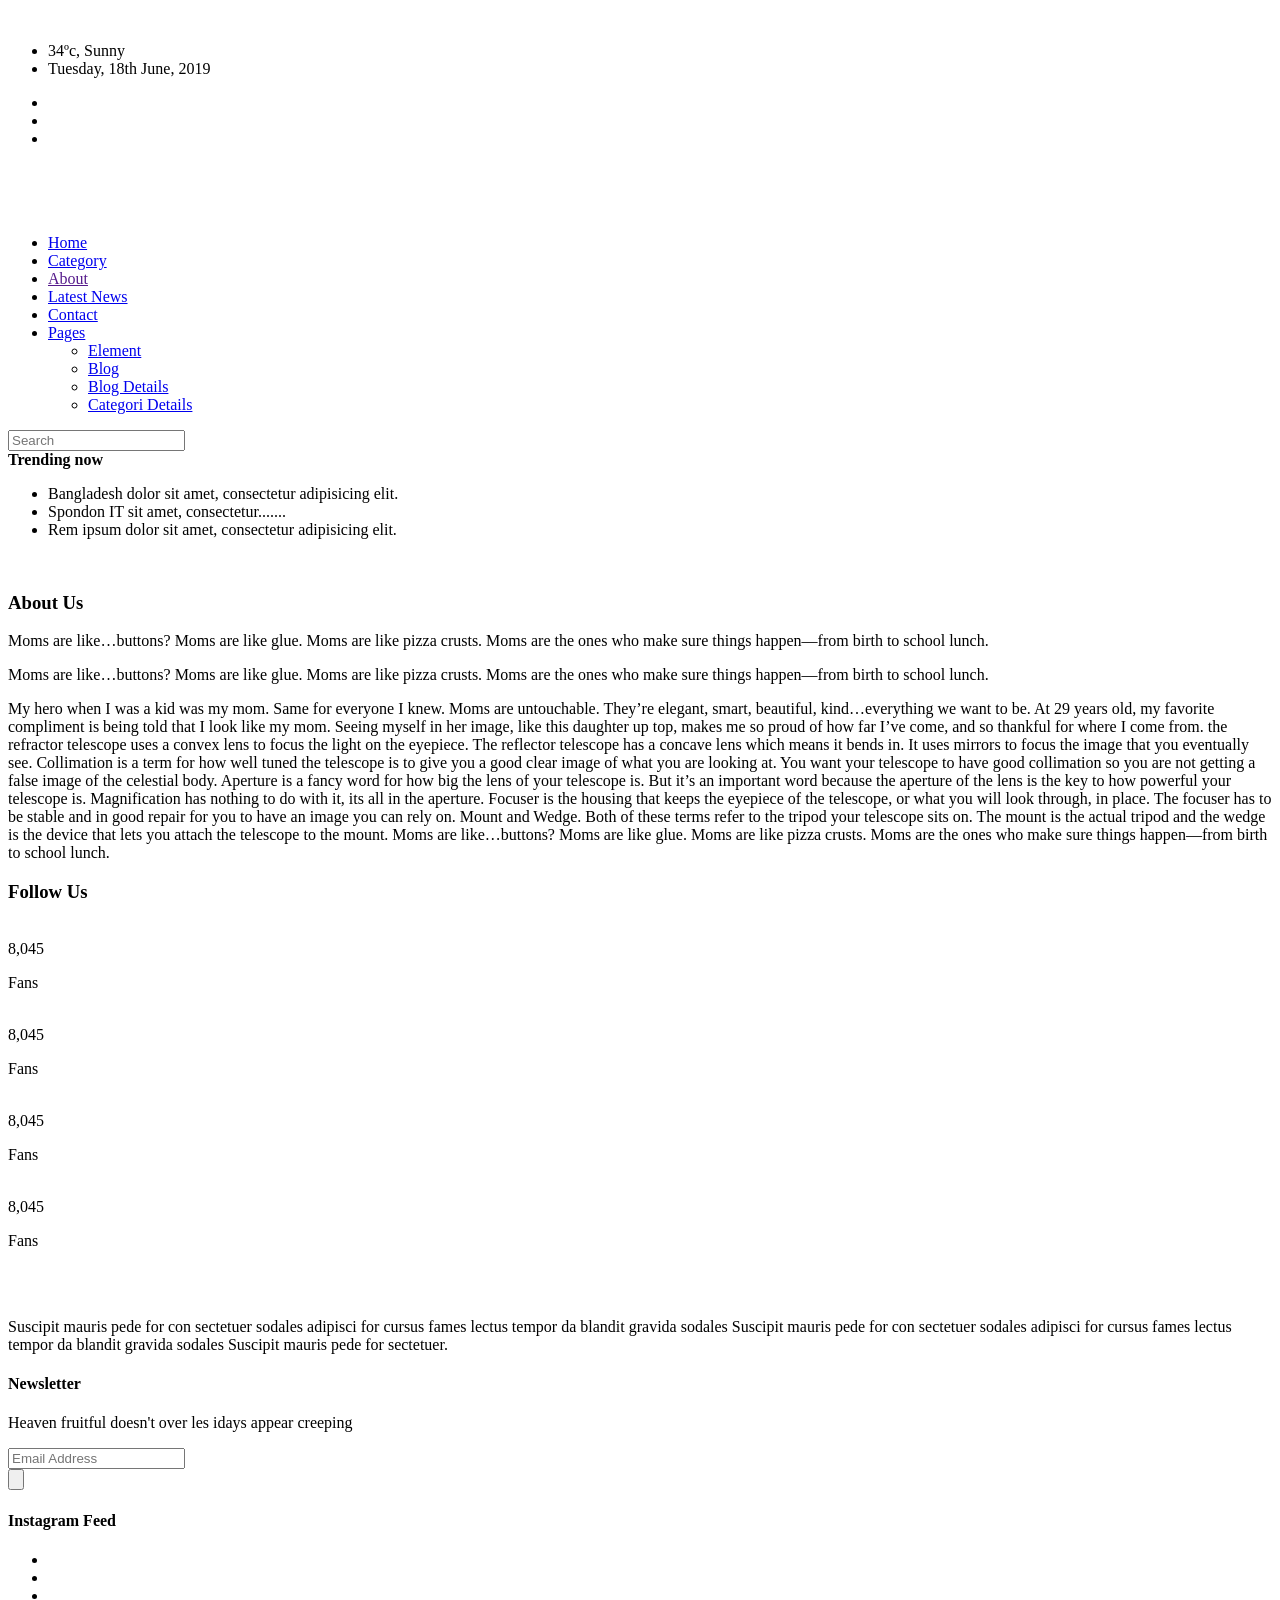
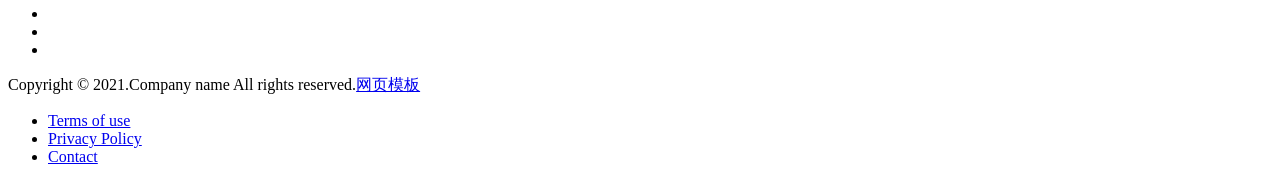
==== about.html @ 7cca6beb "Add files via upload" ====
<!doctype html>
<html class="no-js" lang="zxx">
    <head>
        <meta charset="utf-8">
        <meta http-equiv="x-ua-compatible" content="ie=edge">
         <title>News HTML-5 Template </title>
        <meta name="description" content="">
        <meta name="viewport" content="width=device-width, initial-scale=1">

		<!-- CSS here -->
            <link rel="stylesheet" href="static/css/bootstrap.min.css">
            <link rel="stylesheet" href="static/css/owl.carousel.min.css">
            <link rel="stylesheet" href="static/css/ticker-style.css">
            <link rel="stylesheet" href="static/css/flaticon.css">
            <link rel="stylesheet" href="static/css/slicknav.css">
            <link rel="stylesheet" href="static/css/animate.min.css">
            <link rel="stylesheet" href="static/css/magnific-popup.css">
            <link rel="stylesheet" href="static/css/fontawesome-all.min.css">
            <link rel="stylesheet" href="static/css/themify-icons.css">
            <link rel="stylesheet" href="static/css/slick.css">
            <link rel="stylesheet" href="static/css/nice-select.css">
            <link rel="stylesheet" href="static/css/style.css">
            <link rel="stylesheet" href="static/css/responsive.css">
   </head>

   <body>
       
    <!-- Preloader Start -->
    <div id="preloader-active">
        <div class="preloader d-flex align-items-center justify-content-center">
            <div class="preloader-inner position-relative">
                <div class="preloader-circle"></div>
                <div class="preloader-img pere-text">
                    <img src="static/picture/logo.png" alt="">
                </div>
            </div>
        </div>
    </div>
    <!-- Preloader Start -->

    <header>
        <!-- Header Start -->
       <div class="header-area">
            <div class="main-header ">
                <div class="header-top black-bg d-none d-md-block">
                   <div class="container">
                       <div class="col-xl-12">
                            <div class="row d-flex justify-content-between align-items-center">
                                <div class="header-info-left">
                                    <ul>     
                                        <li><img src="static/picture/header_icon1.png" alt="">34ºc, Sunny </li>
                                        <li><img src="static/picture/header_icon1.png" alt="">Tuesday, 18th June, 2019</li>
                                    </ul>
                                </div>
                                <div class="header-info-right">
                                    <ul class="header-social">    
                                        <li><a href="#"><i class="fab fa-twitter"></i></a></li>
                                        <li><a href="#"><i class="fab fa-instagram"></i></a></li>
                                       <li> <a href="#"><i class="fab fa-pinterest-p"></i></a></li>
                                    </ul>
                                </div>
                            </div>
                       </div>
                   </div>
                </div>
                <div class="header-mid d-none d-md-block">
                   <div class="container">
                        <div class="row d-flex align-items-center">
                            <!-- Logo -->
                            <div class="col-xl-3 col-lg-3 col-md-3">
                                <div class="logo">
                                    <a href="index.html"><img src="static/picture/logo.png" alt=""></a>
                                </div>
                            </div>
                            <div class="col-xl-9 col-lg-9 col-md-9">
                                <div class="header-banner f-right ">
                                    <img src="static/picture/header_card.jpg" alt="">
                                </div>
                            </div>
                        </div>
                   </div>
                </div>
               <div class="header-bottom header-sticky">
                    <div class="container">
                        <div class="row align-items-center">
                            <div class="col-xl-10 col-lg-10 col-md-12 header-flex">
                                <!-- sticky -->
                                    <div class="sticky-logo">
                                        <a href="index.html"><img src="static/picture/logo.png" alt=""></a>
                                    </div>
                                <!-- Main-menu -->
                                <div class="main-menu d-none d-md-block">
                                    <nav>                  
                                        <ul id="navigation">    
                                            <li><a href="index.html">Home</a></li>
                                            <li><a href="categori.html">Category</a></li>
                                            <li><a href="">About</a></li>
                                            <li><a href="latest_news.html">Latest News</a></li>
                                            <li><a href="contact.html">Contact</a></li>
                                            <li><a href="#">Pages</a>
                                                <ul class="submenu">
                                                    <li><a href="elements.html">Element</a></li>
                                                    <li><a href="blog.html">Blog</a></li>
                                                    <li><a href="single-blog.html">Blog Details</a></li>
                                                    <li><a href="details.html">Categori Details</a></li>
                                                </ul>
                                            </li>
                                        </ul>
                                    </nav>
                                </div>
                            </div>             
                            <div class="col-xl-2 col-lg-2 col-md-4">
                                <div class="header-right-btn f-right d-none d-lg-block">
                                    <i class="fas fa-search special-tag"></i>
                                    <div class="search-box">
                                        <form action="#">
                                            <input type="text" placeholder="Search">
                                            
                                        </form>
                                    </div>
                                </div>
                            </div>
                            <!-- Mobile Menu -->
                            <div class="col-12">
                                <div class="mobile_menu d-block d-md-none"></div>
                            </div>
                        </div>
                    </div>
               </div>
            </div>
       </div>
        <!-- Header End -->
    </header>
    
    <main>
        <!-- About US Start -->
        <div class="about-area">
            <div class="container">
                    <!-- Hot Aimated News Tittle-->
                    <div class="row">
                        <div class="col-lg-12">
                            <div class="trending-tittle">
                                <strong>Trending now</strong>
                                <!-- <p>Rem ipsum dolor sit amet, consectetur adipisicing elit.</p> -->
                                <div class="trending-animated">
                                    <ul id="js-news" class="js-hidden">
                                        <li class="news-item">Bangladesh dolor sit amet, consectetur adipisicing elit.</li>
                                        <li class="news-item">Spondon IT sit amet, consectetur.......</li>
                                        <li class="news-item">Rem ipsum dolor sit amet, consectetur adipisicing elit.</li>
                                    </ul>
                                </div>
                                
                            </div>
                        </div>
                    </div>
                   <div class="row">
                        <div class="col-lg-8">
                            <!-- Trending Tittle -->
                                    <div class="about-right mb-90">
                                        <div class="about-img">
                                            <img src="static/picture/about_heor.jpg" alt="">
                                        </div>
                                        <div class="section-tittle mb-30 pt-30">
                                            <h3>About Us</h3>
                                        </div>
                                        <div class="about-prea">
                                            <p class="about-pera1 mb-25">Moms are like…buttons? Moms are like glue. Moms are like pizza crusts. Moms are the ones who make sure things happen—from birth to school lunch.</p>
                                            <p class="about-pera1 mb-25">Moms are like…buttons? Moms are like glue. Moms are like pizza crusts. Moms are the ones who make sure things happen—from birth to school lunch.</p>
                                            <p class="about-pera1 mb-25">
                                                My hero when I was a kid was my mom. Same for everyone I knew. Moms are untouchable. They’re elegant, smart, beautiful, kind…everything we want to be. At 29 years old, my favorite compliment is being told that I look like my mom. Seeing myself in her image, like this daughter up top, makes me so proud of how far I’ve come, and so thankful for where I come from.
                                                the refractor telescope uses a convex lens to focus the light on the eyepiece.
                                                The reflector telescope has a concave lens which means it bends in. It uses mirrors to focus the image that you eventually see.
                                                Collimation is a term for how well tuned the telescope is to give you a good clear image of what you are looking at. You want your telescope to have good collimation so you are not getting a false image of the celestial body.
                                                Aperture is a fancy word for how big the lens of your telescope is. But it’s an important word because the aperture of the lens is the key to how powerful your telescope is. Magnification has nothing to do with it, its all in the aperture.
                                                Focuser is the housing that keeps the eyepiece of the telescope, or what you will look through, in place. The focuser has to be stable and in good repair for you to have an image you can rely on.
                                                Mount and Wedge. Both of these terms refer to the tripod your telescope sits on. The mount is the actual tripod and the wedge is the device that lets you attach the telescope to the mount.
                                                Moms are like…buttons? Moms are like glue. Moms are like pizza crusts. Moms are the ones who make sure things happen—from birth to school lunch.</p>
                                        </div>
                                    </div>
                        </div>
                        <div class="col-lg-4">
                            <!-- Section Tittle -->
                            <div class="section-tittle mb-40">
                                <h3>Follow Us</h3>
                            </div>
                            <!-- Flow Socail -->
                            <div class="single-follow mb-45">
                                <div class="single-box">
                                    <div class="follow-us d-flex align-items-center">
                                        <div class="follow-social">
                                            <a href="#"><img src="static/picture/icon-fb.png" alt=""></a>
                                        </div>
                                        <div class="follow-count">  
                                            <span>8,045</span>
                                            <p>Fans</p>
                                        </div>
                                    </div> 
                                    <div class="follow-us d-flex align-items-center">
                                        <div class="follow-social">
                                            <a href="#"><img src="static/picture/icon-tw.png" alt=""></a>
                                        </div>
                                        <div class="follow-count">
                                            <span>8,045</span>
                                            <p>Fans</p>
                                        </div>
                                    </div>
                                        <div class="follow-us d-flex align-items-center">
                                        <div class="follow-social">
                                            <a href="#"><img src="static/picture/icon-ins.png" alt=""></a>
                                        </div>
                                        <div class="follow-count">
                                            <span>8,045</span>
                                            <p>Fans</p>
                                        </div>
                                    </div>
                                    <div class="follow-us d-flex align-items-center">
                                        <div class="follow-social">
                                            <a href="#"><img src="static/picture/icon-yo.png" alt=""></a>
                                        </div>
                                        <div class="follow-count">
                                            <span>8,045</span>
                                            <p>Fans</p>
                                        </div>
                                    </div>
                                </div>
                            </div>
                            <!-- New Poster -->
                            <div class="news-poster d-none d-lg-block">
                                <img src="static/picture/news_card.jpg" alt="">
                            </div>
                        </div>
                   </div>
            </div>
        </div>
        <!-- About US End -->
    </main>
   <footer>
       <!-- Footer Start-->
       <div class="footer-area footer-padding fix">
            <div class="container">
                <div class="row d-flex justify-content-between">
                    <div class="col-xl-5 col-lg-5 col-md-7 col-sm-12">
                        <div class="single-footer-caption">
                            <div class="single-footer-caption">
                                <!-- logo -->
                                <div class="footer-logo">
                                    <a href="index.html"><img src="static/picture/logo2_footer.png" alt=""></a>
                                </div>
                                <div class="footer-tittle">
                                    <div class="footer-pera">
                                        <p>Suscipit mauris pede for con sectetuer sodales adipisci for cursus fames lectus tempor da blandit gravida sodales  Suscipit mauris pede for con sectetuer sodales adipisci for cursus fames lectus tempor da blandit gravida sodales  Suscipit mauris pede for sectetuer.</p>
                                    </div>
                                </div>
                                <!-- social -->
                                <div class="footer-social">
                                    <a href="#"><i class="fab fa-twitter"></i></a>
                                    <a href="#"><i class="fab fa-instagram"></i></a>
                                    <a href="#"><i class="fab fa-pinterest-p"></i></a>
                                </div>
                            </div>
                        </div>
                    </div>
                    <div class="col-xl-3 col-lg-3 col-md-4  col-sm-6">
                        <div class="single-footer-caption mt-60">
                            <div class="footer-tittle">
                                <h4>Newsletter</h4>
                                <p>Heaven fruitful doesn't over les idays appear creeping</p>
                                <!-- Form -->
                                <div class="footer-form">
                                    <div id="mc_embed_signup">
                                        <form target="_blank" action="#" method="get" class="subscribe_form relative mail_part">
                                            <input type="email" name="email" id="newsletter-form-email" placeholder="Email Address" class="placeholder hide-on-focus" onfocus="this.placeholder = ''" onblur="this.placeholder = ' Email Address '">
                                            <div class="form-icon">
                                            <button type="submit" name="submit" id="newsletter-submit" class="email_icon newsletter-submit button-contactForm"><img src="static/picture/form-iocn.png" alt=""></button>
                                            </div>
                                            <div class="mt-10 info"></div>
                                        </form>
                                    </div>
                                </div>
                            </div>
                        </div>
                    </div>
                    <div class="col-xl-3 col-lg-3 col-md-5 col-sm-6">
                        <div class="single-footer-caption mb-50 mt-60">
                            <div class="footer-tittle">
                                <h4>Instagram Feed</h4>
                            </div>
                            <div class="instagram-gellay">
                                <ul class="insta-feed">
                                    <li><a href="#"><img src="static/picture/instra1.jpg" alt=""></a></li>
                                    <li><a href="#"><img src="static/picture/instra2.jpg" alt=""></a></li>
                                    <li><a href="#"><img src="static/picture/instra3.jpg" alt=""></a></li>
                                    <li><a href="#"><img src="static/picture/instra4.jpg" alt=""></a></li>
                                    <li><a href="#"><img src="static/picture/instra5.jpg" alt=""></a></li>
                                    <li><a href="#"><img src="static/picture/instra6.jpg" alt=""></a></li>
                                </ul>
                            </div>
                        </div>
                    </div>
                </div>
            </div>
        </div>
       <!-- footer-bottom aera -->
       <div class="footer-bottom-area">
           <div class="container">
               <div class="footer-border">
                    <div class="row d-flex align-items-center justify-content-between">
                        <div class="col-lg-6">
                            <div class="footer-copy-right">
                                <p>Copyright &copy; 2021.Company name All rights reserved.<a target="_blank" href="https://sc.chinaz.com/moban/">&#x7F51;&#x9875;&#x6A21;&#x677F;</a></p>
                            </div>
                        </div>
                        <div class="col-lg-6">
                            <div class="footer-menu f-right">
                                <ul>                             
                                    <li><a href="#">Terms of use</a></li>
                                    <li><a href="#">Privacy Policy</a></li>
                                    <li><a href="#">Contact</a></li>
                                </ul>
                            </div>
                        </div>
                    </div>
               </div>
           </div>
       </div>
       <!-- Footer End-->
   </footer>
   
	<!-- JS here -->
	
		<!-- All JS Custom Plugins Link Here here -->
        <script src="static/js/modernizr-3.5.0.min.js"></script>
		<!-- Jquery, Popper, Bootstrap -->
		<script src="static/js/jquery-1.12.4.min.js"></script>
        <script src="static/js/popper.min.js"></script>
        <script src="static/js/bootstrap.min.js"></script>
	    <!-- Jquery Mobile Menu -->
        <script src="static/js/jquery.slicknav.min.js"></script>

		<!-- Jquery Slick , Owl-Carousel Plugins -->
        <script src="static/js/owl.carousel.min.js"></script>
        <script src="static/js/slick.min.js"></script>
        <!-- Date Picker -->
        <script src="static/js/gijgo.min.js"></script>
		<!-- One Page, Animated-HeadLin -->
        <script src="static/js/wow.min.js"></script>
		<script src="static/js/animated.headline.js"></script>
        <script src="static/js/jquery.magnific-popup.js"></script>

        <!-- Breaking New Pluging -->
        <script src="static/js/jquery.ticker.js"></script>
        <script src="static/js/site.js"></script>

		<!-- Scrollup, nice-select, sticky -->
        <script src="static/js/jquery.scrollUp.min.js"></script>
        <script src="static/js/jquery.nice-select.min.js"></script>
		<script src="static/js/jquery.sticky.js"></script>
        
        <!-- contact js -->
        <script src="static/js/contact.js"></script>
        <script src="static/js/jquery.form.js"></script>
        <script src="static/js/jquery.validate.min.js"></script>
        <script src="static/js/mail-script.js"></script>
        <script src="static/js/jquery.ajaxchimp.min.js"></script>
        
		<!-- Jquery Plugins, main Jquery -->	
        <script src="static/js/plugins.js"></script>
        <script src="static/js/main.js"></script>
    </body>
</html>
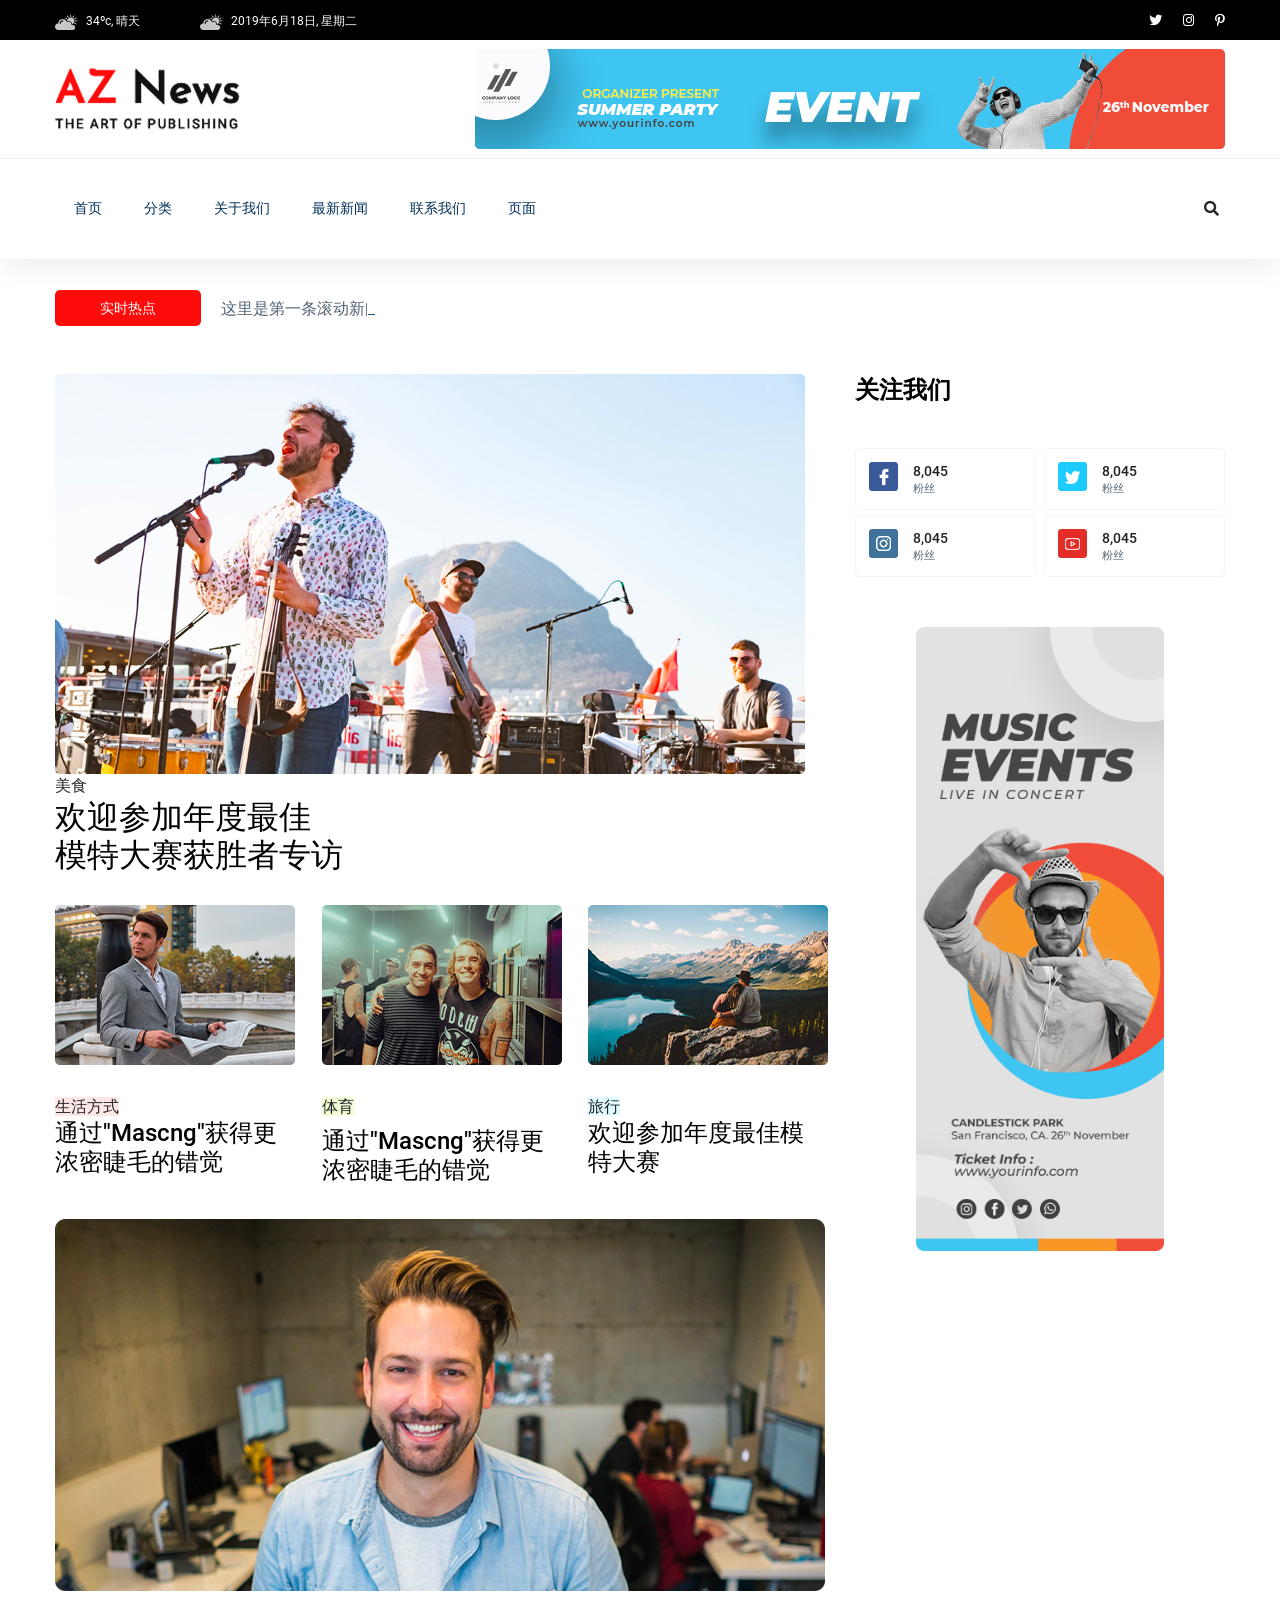
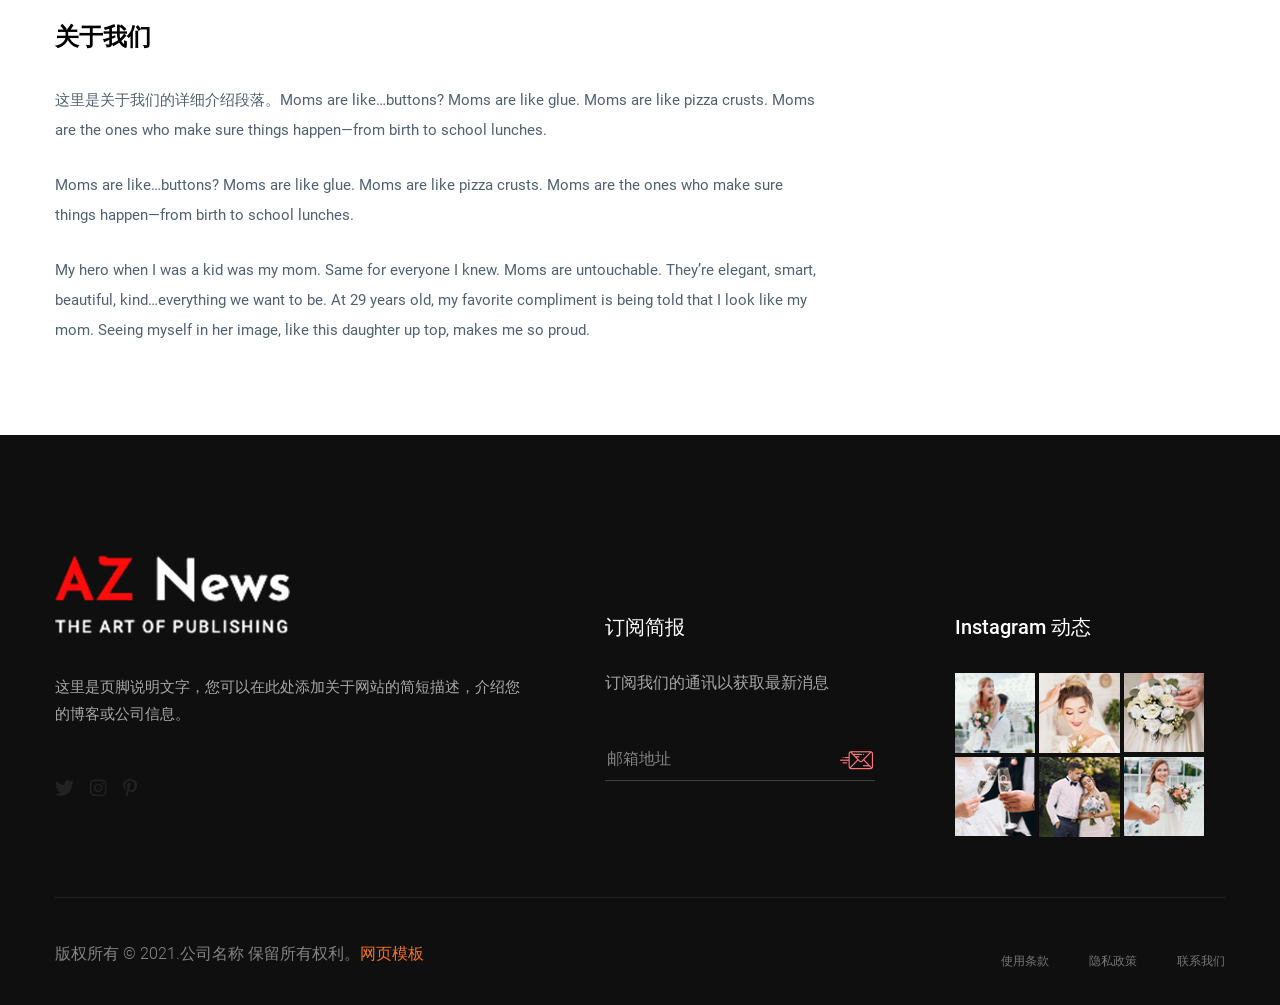
==== commit 29030bda: "Update about.html改成中文" ====
--- a/about.html
+++ b/about.html
@@ -1,14 +1,15 @@
 <!doctype html>
-<html class="no-js" lang="zxx">
+<html class="no-js" lang="zh-CN">
     <head>
         <meta charset="utf-8">
         <meta http-equiv="x-ua-compatible" content="ie=edge">
-         <title>News HTML-5 Template </title>
+        <title>关于我们 - 新闻 HTML-5 模板</title>
         <meta name="description" content="">
         <meta name="viewport" content="width=device-width, initial-scale=1">
-
-		<!-- CSS here -->
-            <link rel="stylesheet" href="static/css/bootstrap.min.css">
+        <link rel="manifest" href="site.webmanifest">
+		<link rel="shortcut icon" type="image/x-icon" href="assets/img/favicon.ico">
+
+		<link rel="stylesheet" href="static/css/bootstrap.min.css">
             <link rel="stylesheet" href="static/css/owl.carousel.min.css">
             <link rel="stylesheet" href="static/css/ticker-style.css">
             <link rel="stylesheet" href="static/css/flaticon.css">
@@ -25,22 +26,8 @@
 
    <body>
        
-    <!-- Preloader Start -->
-    <div id="preloader-active">
-        <div class="preloader d-flex align-items-center justify-content-center">
-            <div class="preloader-inner position-relative">
-                <div class="preloader-circle"></div>
-                <div class="preloader-img pere-text">
-                    <img src="static/picture/logo.png" alt="">
-                </div>
-            </div>
-        </div>
-    </div>
-    <!-- Preloader Start -->
-
     <header>
-        <!-- Header Start -->
-       <div class="header-area">
+        <div class="header-area">
             <div class="main-header ">
                 <div class="header-top black-bg d-none d-md-block">
                    <div class="container">
@@ -48,8 +35,8 @@
                             <div class="row d-flex justify-content-between align-items-center">
                                 <div class="header-info-left">
                                     <ul>     
-                                        <li><img src="static/picture/header_icon1.png" alt="">34ºc, Sunny </li>
-                                        <li><img src="static/picture/header_icon1.png" alt="">Tuesday, 18th June, 2019</li>
+                                        <li><img src="static/picture/header_icon1.png" alt="">34ºc, 晴天 </li>
+                                        <li><img src="static/picture/header_icon1.png" alt="">2019年6月18日, 星期二</li>
                                     </ul>
                                 </div>
                                 <div class="header-info-right">
@@ -66,7 +53,6 @@
                 <div class="header-mid d-none d-md-block">
                    <div class="container">
                         <div class="row d-flex align-items-center">
-                            <!-- Logo -->
                             <div class="col-xl-3 col-lg-3 col-md-3">
                                 <div class="logo">
                                     <a href="index.html"><img src="static/picture/logo.png" alt=""></a>
@@ -84,25 +70,23 @@
                     <div class="container">
                         <div class="row align-items-center">
                             <div class="col-xl-10 col-lg-10 col-md-12 header-flex">
-                                <!-- sticky -->
-                                    <div class="sticky-logo">
+                                <div class="sticky-logo">
                                         <a href="index.html"><img src="static/picture/logo.png" alt=""></a>
                                     </div>
-                                <!-- Main-menu -->
                                 <div class="main-menu d-none d-md-block">
                                     <nav>                  
                                         <ul id="navigation">    
-                                            <li><a href="index.html">Home</a></li>
-                                            <li><a href="categori.html">Category</a></li>
-                                            <li><a href="">About</a></li>
-                                            <li><a href="latest_news.html">Latest News</a></li>
-                                            <li><a href="contact.html">Contact</a></li>
-                                            <li><a href="#">Pages</a>
+                                            <li><a href="index.html">首页</a></li>
+                                            <li><a href="categori.html">分类</a></li>
+                                            <li><a href="about.html">关于我们</a></li>
+                                            <li><a href="latest_news.html">最新新闻</a></li>
+                                            <li><a href="contact.html">联系我们</a></li>
+                                            <li><a href="#">页面</a>
                                                 <ul class="submenu">
-                                                    <li><a href="elements.html">Element</a></li>
-                                                    <li><a href="blog.html">Blog</a></li>
-                                                    <li><a href="single-blog.html">Blog Details</a></li>
-                                                    <li><a href="details.html">Categori Details</a></li>
+                                                    <li><a href="elements.html">元素组件</a></li>
+                                                    <li><a href="blog.html">博客</a></li>
+                                                    <li><a href="single-blog.html">博客详情</a></li>
+                                                    <li><a href="details.html">分类详情</a></li>
                                                 </ul>
                                             </li>
                                         </ul>
@@ -114,13 +98,12 @@
                                     <i class="fas fa-search special-tag"></i>
                                     <div class="search-box">
                                         <form action="#">
-                                            <input type="text" placeholder="Search">
+                                            <input type="text" placeholder="搜索...">
                                             
                                         </form>
                                     </div>
                                 </div>
                             </div>
-                            <!-- Mobile Menu -->
                             <div class="col-12">
                                 <div class="mobile_menu d-block d-md-none"></div>
                             </div>
@@ -129,129 +112,158 @@
                </div>
             </div>
        </div>
-        <!-- Header End -->
-    </header>
-    
+        </header>
+
     <main>
-        <!-- About US Start -->
         <div class="about-area">
             <div class="container">
-                    <!-- Hot Aimated News Tittle-->
-                    <div class="row">
-                        <div class="col-lg-12">
-                            <div class="trending-tittle">
-                                <strong>Trending now</strong>
-                                <!-- <p>Rem ipsum dolor sit amet, consectetur adipisicing elit.</p> -->
-                                <div class="trending-animated">
-                                    <ul id="js-news" class="js-hidden">
-                                        <li class="news-item">Bangladesh dolor sit amet, consectetur adipisicing elit.</li>
-                                        <li class="news-item">Spondon IT sit amet, consectetur.......</li>
-                                        <li class="news-item">Rem ipsum dolor sit amet, consectetur adipisicing elit.</li>
-                                    </ul>
-                                </div>
-                                
-                            </div>
-                        </div>
-                    </div>
-                   <div class="row">
-                        <div class="col-lg-8">
-                            <!-- Trending Tittle -->
-                                    <div class="about-right mb-90">
-                                        <div class="about-img">
-                                            <img src="static/picture/about_heor.jpg" alt="">
+                <div class="row">
+                    <div class="col-lg-12">
+                        <div class="trending-tittle">
+                            <strong>实时热点</strong>
+                            <div class="trending-animated">
+                                <ul id="js-news" class="js-hidden">
+                                    <li class="news-item">这里是第一条滚动新闻内容演示...</li>
+                                    <li class="news-item">这里是第二条滚动新闻内容演示...</li>
+                                    <li class="news-item">这里是第三条滚动新闻内容演示...</li>
+                                </ul>
+                            </div>
+                            
+                        </div>
+                    </div>
+                </div>
+                <div class="row">
+                    <div class="col-lg-8">
+                        <div class="trending-top mb-30">
+                            <div class="trend-top-img">
+                                <img src="static/picture/trending_top.jpg" alt="">
+                                <div class="trend-top-cap">
+                                    <span>美食</span>
+                                    <h2><a href="details.html">欢迎参加年度最佳<br>模特大赛获胜者专访</a></h2>
+                                </div>
+                            </div>
+                        </div>
+                        <div class="trending-bottom">
+                            <div class="row">
+                                <div class="col-lg-4">
+                                <div class="single-bottom mb-35">
+                                    <div class="trend-bottom-img mb-30">
+                                        <img src="static/picture/trending_bottom1.jpg" alt="">
+                                    </div>
+                                    <div class="trend-bottom-cap">
+                                        <span class="color1">生活方式</span>
+                                        <h4><a href="details.html">通过"Mascng"获得更浓密睫毛的错觉</a></h4>
+                                    </div>
+                                </div>
+                                </div>
+                                <div class="col-lg-4">
+                                    <div class="single-bottom mb-35">
+                                        <div class="trend-bottom-img mb-30">
+                                            <img src="static/picture/trending_bottom2.jpg" alt="">
                                         </div>
-                                        <div class="section-tittle mb-30 pt-30">
-                                            <h3>About Us</h3>
+                                        <div class="trend-bottom-cap">
+                                            <span class="color2">体育</span>
+                                            <h4><h4><a href="details.html">通过"Mascng"获得更浓密睫毛的错觉</a></h4></h4>
                                         </div>
-                                        <div class="about-prea">
-                                            <p class="about-pera1 mb-25">Moms are like…buttons? Moms are like glue. Moms are like pizza crusts. Moms are the ones who make sure things happen—from birth to school lunch.</p>
-                                            <p class="about-pera1 mb-25">Moms are like…buttons? Moms are like glue. Moms are like pizza crusts. Moms are the ones who make sure things happen—from birth to school lunch.</p>
-                                            <p class="about-pera1 mb-25">
-                                                My hero when I was a kid was my mom. Same for everyone I knew. Moms are untouchable. They’re elegant, smart, beautiful, kind…everything we want to be. At 29 years old, my favorite compliment is being told that I look like my mom. Seeing myself in her image, like this daughter up top, makes me so proud of how far I’ve come, and so thankful for where I come from.
-                                                the refractor telescope uses a convex lens to focus the light on the eyepiece.
-                                                The reflector telescope has a concave lens which means it bends in. It uses mirrors to focus the image that you eventually see.
-                                                Collimation is a term for how well tuned the telescope is to give you a good clear image of what you are looking at. You want your telescope to have good collimation so you are not getting a false image of the celestial body.
-                                                Aperture is a fancy word for how big the lens of your telescope is. But it’s an important word because the aperture of the lens is the key to how powerful your telescope is. Magnification has nothing to do with it, its all in the aperture.
-                                                Focuser is the housing that keeps the eyepiece of the telescope, or what you will look through, in place. The focuser has to be stable and in good repair for you to have an image you can rely on.
-                                                Mount and Wedge. Both of these terms refer to the tripod your telescope sits on. The mount is the actual tripod and the wedge is the device that lets you attach the telescope to the mount.
-                                                Moms are like…buttons? Moms are like glue. Moms are like pizza crusts. Moms are the ones who make sure things happen—from birth to school lunch.</p>
+                                    </div>
+                                </div>
+                                <div class="col-lg-4">
+                                    <div class="single-bottom mb-35">
+                                        <div class="trend-bottom-img mb-30">
+                                            <img src="static/picture/trending_bottom3.jpg" alt="">
                                         </div>
-                                    </div>
-                        </div>
-                        <div class="col-lg-4">
-                            <!-- Section Tittle -->
-                            <div class="section-tittle mb-40">
-                                <h3>Follow Us</h3>
-                            </div>
-                            <!-- Flow Socail -->
-                            <div class="single-follow mb-45">
-                                <div class="single-box">
+                                        <div class="trend-bottom-cap">
+                                            <span class="color3">旅行</span>
+                                            <h4><a href="details.html">欢迎参加年度最佳模特大赛</a></h4>
+                                        </div>
+                                    </div>
+                                </div>
+                            </div>
+                        </div>
+                        <div class="about-right mb-90">
+                            <div class="about-img">
+                                <img src="static/picture/about_heor.jpg" alt="">
+                            </div>
+                            <div class="section-tittle mb-30 pt-30">
+                                <h3>关于我们</h3>
+                            </div>
+                            <div class="about-prea">
+                                <p class="about-pera1 mb-25">这里是关于我们的详细介绍段落。Moms are like…buttons? Moms are like glue. Moms are like pizza crusts. Moms are the ones who make sure things happen—from birth to school lunches.</p>
+                                <p class="about-pera1 mb-25">Moms are like…buttons? Moms are like glue. Moms are like pizza crusts. Moms are the ones who make sure things happen—from birth to school lunches.</p>
+                                <p class="about-pera1 mb-25">
+                                    My hero when I was a kid was my mom. Same for everyone I knew. Moms are untouchable. They’re elegant, smart, beautiful, kind…everything we want to be. At 29 years old, my favorite compliment is being told that I look like my mom. Seeing myself in her image, like this daughter up top, makes me so proud.
+                                </p>
+                            </div>
+                        </div>
+                        </div>
+                    <div class="col-lg-4">
+                        <div class="section-tittle mb-40">
+                            <h3>关注我们</h3>
+                        </div>
+                        <div class="single-follow mb-45">
+                            <div class="single-box">
+                                <div class="follow-us d-flex align-items-center">
+                                    <div class="follow-social">
+                                        <a href="#"><img src="static/picture/icon-fb.png" alt=""></a>
+                                    </div>
+                                    <div class="follow-count">  
+                                        <span>8,045</span>
+                                        <p>粉丝</p>
+                                    </div>
+                                </div> 
+                                <div class="follow-us d-flex align-items-center">
+                                    <div class="follow-social">
+                                        <a href="#"><img src="static/picture/icon-tw.png" alt=""></a>
+                                    </div>
+                                    <div class="follow-count">
+                                        <span>8,045</span>
+                                        <p>粉丝</p>
+                                    </div>
+                                </div>
                                     <div class="follow-us d-flex align-items-center">
-                                        <div class="follow-social">
-                                            <a href="#"><img src="static/picture/icon-fb.png" alt=""></a>
-                                        </div>
-                                        <div class="follow-count">  
-                                            <span>8,045</span>
-                                            <p>Fans</p>
-                                        </div>
-                                    </div> 
-                                    <div class="follow-us d-flex align-items-center">
-                                        <div class="follow-social">
-                                            <a href="#"><img src="static/picture/icon-tw.png" alt=""></a>
-                                        </div>
-                                        <div class="follow-count">
-                                            <span>8,045</span>
-                                            <p>Fans</p>
-                                        </div>
-                                    </div>
-                                        <div class="follow-us d-flex align-items-center">
-                                        <div class="follow-social">
-                                            <a href="#"><img src="static/picture/icon-ins.png" alt=""></a>
-                                        </div>
-                                        <div class="follow-count">
-                                            <span>8,045</span>
-                                            <p>Fans</p>
-                                        </div>
-                                    </div>
-                                    <div class="follow-us d-flex align-items-center">
-                                        <div class="follow-social">
-                                            <a href="#"><img src="static/picture/icon-yo.png" alt=""></a>
-                                        </div>
-                                        <div class="follow-count">
-                                            <span>8,045</span>
-                                            <p>Fans</p>
-                                        </div>
-                                    </div>
-                                </div>
-                            </div>
-                            <!-- New Poster -->
-                            <div class="news-poster d-none d-lg-block">
-                                <img src="static/picture/news_card.jpg" alt="">
-                            </div>
-                        </div>
-                   </div>
+                                    <div class="follow-social">
+                                        <a href="#"><img src="static/picture/icon-ins.png" alt=""></a>
+                                    </div>
+                                    <div class="follow-count">
+                                        <span>8,045</span>
+                                        <p>粉丝</p>
+                                    </div>
+                                </div>
+                                <div class="follow-us d-flex align-items-center">
+                                    <div class="follow-social">
+                                        <a href="#"><img src="static/picture/icon-yo.png" alt=""></a>
+                                    </div>
+                                    <div class="follow-count">
+                                        <span>8,045</span>
+                                        <p>粉丝</p>
+                                    </div>
+                                </div>
+                            </div>
+                        </div>
+                        <div class="news-poster d-none d-lg-block">
+                            <img src="static/picture/news_card.jpg" alt="">
+                        </div>
+                    </div>
+                </div>
             </div>
         </div>
-        <!-- About US End -->
-    </main>
+        </main>
+    
    <footer>
-       <!-- Footer Start-->
        <div class="footer-area footer-padding fix">
             <div class="container">
                 <div class="row d-flex justify-content-between">
                     <div class="col-xl-5 col-lg-5 col-md-7 col-sm-12">
                         <div class="single-footer-caption">
                             <div class="single-footer-caption">
-                                <!-- logo -->
                                 <div class="footer-logo">
                                     <a href="index.html"><img src="static/picture/logo2_footer.png" alt=""></a>
                                 </div>
                                 <div class="footer-tittle">
                                     <div class="footer-pera">
-                                        <p>Suscipit mauris pede for con sectetuer sodales adipisci for cursus fames lectus tempor da blandit gravida sodales  Suscipit mauris pede for con sectetuer sodales adipisci for cursus fames lectus tempor da blandit gravida sodales  Suscipit mauris pede for sectetuer.</p>
-                                    </div>
-                                </div>
-                                <!-- social -->
+                                        <p>这里是页脚说明文字，您可以在此处添加关于网站的简短描述，介绍您的博客或公司信息。</p>
+                                    </div>
+                                </div>
                                 <div class="footer-social">
                                     <a href="#"><i class="fab fa-twitter"></i></a>
                                     <a href="#"><i class="fab fa-instagram"></i></a>
@@ -263,13 +275,12 @@
                     <div class="col-xl-3 col-lg-3 col-md-4  col-sm-6">
                         <div class="single-footer-caption mt-60">
                             <div class="footer-tittle">
-                                <h4>Newsletter</h4>
-                                <p>Heaven fruitful doesn't over les idays appear creeping</p>
-                                <!-- Form -->
+                                <h4>订阅简报</h4>
+                                <p>订阅我们的通讯以获取最新消息</p>
                                 <div class="footer-form">
                                     <div id="mc_embed_signup">
                                         <form target="_blank" action="#" method="get" class="subscribe_form relative mail_part">
-                                            <input type="email" name="email" id="newsletter-form-email" placeholder="Email Address" class="placeholder hide-on-focus" onfocus="this.placeholder = ''" onblur="this.placeholder = ' Email Address '">
+                                            <input type="email" name="email" id="newsletter-form-email" placeholder="邮箱地址" class="placeholder hide-on-focus" onfocus="this.placeholder = ''" onblur="this.placeholder = ' 邮箱地址 '">
                                             <div class="form-icon">
                                             <button type="submit" name="submit" id="newsletter-submit" class="email_icon newsletter-submit button-contactForm"><img src="static/picture/form-iocn.png" alt=""></button>
                                             </div>
@@ -283,7 +294,7 @@
                     <div class="col-xl-3 col-lg-3 col-md-5 col-sm-6">
                         <div class="single-footer-caption mb-50 mt-60">
                             <div class="footer-tittle">
-                                <h4>Instagram Feed</h4>
+                                <h4>Instagram 动态</h4>
                             </div>
                             <div class="instagram-gellay">
                                 <ul class="insta-feed">
@@ -300,22 +311,21 @@
                 </div>
             </div>
         </div>
-       <!-- footer-bottom aera -->
        <div class="footer-bottom-area">
            <div class="container">
                <div class="footer-border">
                     <div class="row d-flex align-items-center justify-content-between">
                         <div class="col-lg-6">
                             <div class="footer-copy-right">
-                                <p>Copyright &copy; 2021.Company name All rights reserved.<a target="_blank" href="https://sc.chinaz.com/moban/">&#x7F51;&#x9875;&#x6A21;&#x677F;</a></p>
+                                <p>版权所有 &copy; 2021.公司名称 保留所有权利。<a target="_blank" href="https://sc.chinaz.com/moban/">网页模板</a></p>
                             </div>
                         </div>
                         <div class="col-lg-6">
                             <div class="footer-menu f-right">
                                 <ul>                             
-                                    <li><a href="#">Terms of use</a></li>
-                                    <li><a href="#">Privacy Policy</a></li>
-                                    <li><a href="#">Contact</a></li>
+                                    <li><a href="#">使用条款</a></li>
+                                    <li><a href="#">隐私政策</a></li>
+                                    <li><a href="#">联系我们</a></li>
                                 </ul>
                             </div>
                         </div>
@@ -323,48 +333,36 @@
                </div>
            </div>
        </div>
-       <!-- Footer End-->
-   </footer>
+       </footer>
    
-	<!-- JS here -->
-	
-		<!-- All JS Custom Plugins Link Here here -->
-        <script src="static/js/modernizr-3.5.0.min.js"></script>
-		<!-- Jquery, Popper, Bootstrap -->
+	<script src="static/js/modernizr-3.5.0.min.js"></script>
 		<script src="static/js/jquery-1.12.4.min.js"></script>
         <script src="static/js/popper.min.js"></script>
         <script src="static/js/bootstrap.min.js"></script>
-	    <!-- Jquery Mobile Menu -->
-        <script src="static/js/jquery.slicknav.min.js"></script>
-
-		<!-- Jquery Slick , Owl-Carousel Plugins -->
-        <script src="static/js/owl.carousel.min.js"></script>
+	    <script src="static/js/jquery.slicknav.min.js"></script>
+
+		<script src="static/js/owl.carousel.min.js"></script>
         <script src="static/js/slick.min.js"></script>
-        <!-- Date Picker -->
         <script src="static/js/gijgo.min.js"></script>
-		<!-- One Page, Animated-HeadLin -->
-        <script src="static/js/wow.min.js"></script>
+		<script src="static/js/wow.min.js"></script>
 		<script src="static/js/animated.headline.js"></script>
         <script src="static/js/jquery.magnific-popup.js"></script>
 
-        <!-- Breaking New Pluging -->
         <script src="static/js/jquery.ticker.js"></script>
         <script src="static/js/site.js"></script>
 
-		<!-- Scrollup, nice-select, sticky -->
-        <script src="static/js/jquery.scrollUp.min.js"></script>
+		<script src="static/js/jquery.scrollUp.min.js"></script>
         <script src="static/js/jquery.nice-select.min.js"></script>
 		<script src="static/js/jquery.sticky.js"></script>
         
-        <!-- contact js -->
         <script src="static/js/contact.js"></script>
         <script src="static/js/jquery.form.js"></script>
         <script src="static/js/jquery.validate.min.js"></script>
         <script src="static/js/mail-script.js"></script>
         <script src="static/js/jquery.ajaxchimp.min.js"></script>
         
-		<!-- Jquery Plugins, main Jquery -->	
-        <script src="static/js/plugins.js"></script>
+		<script src="static/js/plugins.js"></script>
         <script src="static/js/main.js"></script>
+        
     </body>
-</html>+</html>
--- a/static/css/ticker-style.css
+++ b/static/css/ticker-style.css
@@ -0,0 +1,151 @@
+/* Ticker Styling */
+.ticker-wrapper.has-js {
+    margin: 0;
+    padding: 0;
+    width: 780px;
+    height: 32px;
+    display: block;
+    -webkit-border-radius: 15px;
+    -moz-border-radius: 15px;
+    border-radius: 15px;
+    background-color:inherit;
+    font-size: inherit;
+}
+.ticker {
+    width: 710px;
+    height: 23px;
+    display: block;
+    position: relative;
+    overflow: hidden;
+    background-color: #fff;
+    @media #{$xs}{
+        width: 200px;
+    }
+}
+.ticker-title {
+padding-top: 9px;
+color: #990000;
+font-weight: bold;
+background-color: #fff;
+text-transform: capitalize;
+}
+.ticker-content {
+    margin: 0px;
+    /* padding-top: 9px; */
+    position: absolute;
+    color: #506172;
+    font-weight: normal;
+    background-color: #fff;
+    overflow: hidden;
+    white-space: nowrap;
+    font-family: "Roboto",sans-serif;
+    font-size: 16px;
+}
+.ticker-content:focus {
+ none;
+}
+.ticker-content a {
+text-decoration: none;
+color: #1F527B;
+}
+.ticker-content a:hover {
+text-decoration: underline;
+color: #0D3059;
+}
+.ticker-swipe {
+padding-top: 9px;
+position: absolute;
+top: 0px;
+background-color: #fff;
+display: block;
+width: 800px;
+height: 23px;
+}
+.ticker-swipe span {
+margin-left: 1px;
+background-color: #fff;
+border-bottom: 1px solid #1F527B;
+height: 12px;
+width: 7px;
+display: block;
+}
+.ticker-controls {
+padding: 8px 0px 0px 0px;
+list-style-type: none;
+float: left;
+}
+.ticker-controls li {
+padding: 0px;
+margin-left: 5px;
+float: left;
+cursor: pointer;
+height: 16px;
+width: 16px;
+display: block;
+}
+
+.ticker-controls li.jnt-play-pause {
+background-image: url('https://www.17sucai.com/preview/2413762/2021-11-23/xinwen%20mb/%E2%95%A7%E2%88%9A%E2%95%A7%C3%B3%E2%94%94%CE%B1%E2%94%80%C3%BA%E2%96%91%CF%83/assets/images/controls.png');
+background-position: 32px 16px;
+}
+.ticker-controls li.jnt-play-pause.over {
+background-position: 32px 32px;
+}
+.ticker-controls li.jnt-play-pause.down {
+background-position: 32px 0px;
+}
+.ticker-controls li.jnt-play-pause.paused {
+background-image: url('https://www.17sucai.com/preview/2413762/2021-11-23/xinwen%20mb/%E2%95%A7%E2%88%9A%E2%95%A7%C3%B3%E2%94%94%CE%B1%E2%94%80%C3%BA%E2%96%91%CF%83/assets/images/controls.png');
+background-position: 48px 16px;
+}
+.ticker-controls li.jnt-play-pause.paused.over {
+background-position: 48px 32px;
+}
+.ticker-controls li.jnt-play-pause.paused.down {
+background-position: 48px 0px;
+}
+.ticker-controls li.jnt-prev {
+background-image: url('https://www.17sucai.com/preview/2413762/2021-11-23/xinwen%20mb/%E2%95%A7%E2%88%9A%E2%95%A7%C3%B3%E2%94%94%CE%B1%E2%94%80%C3%BA%E2%96%91%CF%83/assets/images/controls.png');
+background-position: 0px 16px;
+}
+.ticker-controls li.jnt-prev.over {
+background-position: 0px 32px;
+}
+.ticker-controls li.jnt-prev.down {
+background-position: 0px 0px;
+}
+.ticker-controls li.jnt-next {
+background-image: url('https://www.17sucai.com/preview/2413762/2021-11-23/xinwen%20mb/%E2%95%A7%E2%88%9A%E2%95%A7%C3%B3%E2%94%94%CE%B1%E2%94%80%C3%BA%E2%96%91%CF%83/assets/images/controls.png');
+background-position: 16px 16px;
+}
+.ticker-controls li.jnt-next.over {
+background-position: 16px 32px;
+}
+.ticker-controls li.jnt-next.down {
+background-position: 16px 0px;
+}
+.js-hidden {
+display: none;
+}
+.no-js-news {
+padding: 10px 0px 0px 45px;
+color: #fff;
+}
+.left .ticker-swipe {
+/*left: 80px;*/
+}
+.left .ticker-controls, .left .ticker-content, .left .ticker-title, .left .ticker {
+float: left;
+}
+.left .ticker-controls {
+padding-left: 6px;
+}
+.right .ticker-swipe {
+/*right: 80px;*/
+}
+.right .ticker-controls, .right .ticker-content, .right .ticker-title, .right .ticker {
+float: right;
+}
+.right .ticker-controls {
+padding-right: 6px;
+}
--- a/static/css/flaticon.css
+++ b/static/css/flaticon.css
@@ -0,0 +1,30 @@
+	/*
+  	Flaticon icon font: Flaticon
+  	Creation date: 10/02/2020 05:05
+  	*/
+
+@font-face {
+  font-family: "Flaticon";
+  src: url("../font/Flaticon.eot");
+  src: url("../font/Flaticon.eot#iefix") format("embedded-opentype"),
+       url("../font/Flaticon.woff2") format("woff2"),
+       url("../font/Flaticon.woff") format("woff"),
+       url("../font/Flaticon.ttf") format("truetype"),
+       url("https://www.17sucai.com/preview/2413762/2021-11-23/xinwen%20mb/%E2%95%A7%E2%88%9A%E2%95%A7%C3%B3%E2%94%94%CE%B1%E2%94%80%C3%BA%E2%96%91%CF%83/assets/fonts/Flaticon.svg#Flaticon") format("svg");
+  font-weight: normal;
+  font-style: normal;
+}
+
+@media screen and (-webkit-min-device-pixel-ratio:0) {
+  @font-face {
+    font-family: "Flaticon";
+    src: url("https://www.17sucai.com/preview/2413762/2021-11-23/xinwen%20mb/%E2%95%A7%E2%88%9A%E2%95%A7%C3%B3%E2%94%94%CE%B1%E2%94%80%C3%BA%E2%96%91%CF%83/assets/fonts/Flaticon.svg#Flaticon") format("svg");
+  }
+}
+
+[class^="flaticon-"]:before, [class*=" flaticon-"]:before,
+[class^="flaticon-"]:after, [class*=" flaticon-"]:after {   
+  font-family: Flaticon;
+}
+
+.flaticon-arrow:before { content: "\f100"; }
--- a/static/css/themify-icons.css
+++ b/static/css/themify-icons.css
@@ -0,0 +1,1083 @@
+@font-face {
+	font-family: 'themify';
+	src:url('../font/themify.eot');
+
+
+	src:url('../font/themify.eot#iefix-fvbane') format('embedded-opentype'),
+		url('../font/themify.woff') format('woff'),
+		url('../font/themify.ttf') format('truetype'),
+		url('https://www.17sucai.com/preview/2413762/2021-11-23/xinwen%20mb/%E2%95%A7%E2%88%9A%E2%95%A7%C3%B3%E2%94%94%CE%B1%E2%94%80%C3%BA%E2%96%91%CF%83/assets/fonts/themify.svg?-fvbane#themify') format('svg');
+	font-weight: normal;
+	font-style: normal;
+}
+
+[class^="ti-"], [class*=" ti-"] {
+	font-family: 'themify';
+	speak: none;
+	font-style: normal;
+	font-weight: normal;
+	font-variant: normal;
+	text-transform: none;
+	line-height: 1;
+
+	/* Better Font Rendering =========== */
+	-webkit-font-smoothing: antialiased;
+	-moz-osx-font-smoothing: grayscale;
+}
+
+.ti-wand:before {
+	content: "\e600";
+}
+.ti-volume:before {
+	content: "\e601";
+}
+.ti-user:before {
+	content: "\e602";
+}
+.ti-unlock:before {
+	content: "\e603";
+}
+.ti-unlink:before {
+	content: "\e604";
+}
+.ti-trash:before {
+	content: "\e605";
+}
+.ti-thought:before {
+	content: "\e606";
+}
+.ti-target:before {
+	content: "\e607";
+}
+.ti-tag:before {
+	content: "\e608";
+}
+.ti-tablet:before {
+	content: "\e609";
+}
+.ti-star:before {
+	content: "\e60a";
+}
+.ti-spray:before {
+	content: "\e60b";
+}
+.ti-signal:before {
+	content: "\e60c";
+}
+.ti-shopping-cart:before {
+	content: "\e60d";
+}
+.ti-shopping-cart-full:before {
+	content: "\e60e";
+}
+.ti-settings:before {
+	content: "\e60f";
+}
+.ti-search:before {
+	content: "\e610";
+}
+.ti-zoom-in:before {
+	content: "\e611";
+}
+.ti-zoom-out:before {
+	content: "\e612";
+}
+.ti-cut:before {
+	content: "\e613";
+}
+.ti-ruler:before {
+	content: "\e614";
+}
+.ti-ruler-pencil:before {
+	content: "\e615";
+}
+.ti-ruler-alt:before {
+	content: "\e616";
+}
+.ti-bookmark:before {
+	content: "\e617";
+}
+.ti-bookmark-alt:before {
+	content: "\e618";
+}
+.ti-reload:before {
+	content: "\e619";
+}
+.ti-plus:before {
+	content: "\e61a";
+}
+.ti-pin:before {
+	content: "\e61b";
+}
+.ti-pencil:before {
+	content: "\e61c";
+}
+.ti-pencil-alt:before {
+	content: "\e61d";
+}
+.ti-paint-roller:before {
+	content: "\e61e";
+}
+.ti-paint-bucket:before {
+	content: "\e61f";
+}
+.ti-na:before {
+	content: "\e620";
+}
+.ti-mobile:before {
+	content: "\e621";
+}
+.ti-minus:before {
+	content: "\e622";
+}
+.ti-medall:before {
+	content: "\e623";
+}
+.ti-medall-alt:before {
+	content: "\e624";
+}
+.ti-marker:before {
+	content: "\e625";
+}
+.ti-marker-alt:before {
+	content: "\e626";
+}
+.ti-arrow-up:before {
+	content: "\e627";
+}
+.ti-arrow-right:before {
+	content: "\e628";
+}
+.ti-arrow-left:before {
+	content: "\e629";
+}
+.ti-arrow-down:before {
+	content: "\e62a";
+}
+.ti-lock:before {
+	content: "\e62b";
+}
+.ti-location-arrow:before {
+	content: "\e62c";
+}
+.ti-link:before {
+	content: "\e62d";
+}
+.ti-layout:before {
+	content: "\e62e";
+}
+.ti-layers:before {
+	content: "\e62f";
+}
+.ti-layers-alt:before {
+	content: "\e630";
+}
+.ti-key:before {
+	content: "\e631";
+}
+.ti-import:before {
+	content: "\e632";
+}
+.ti-image:before {
+	content: "\e633";
+}
+.ti-heart:before {
+	content: "\e634";
+}
+.ti-heart-broken:before {
+	content: "\e635";
+}
+.ti-hand-stop:before {
+	content: "\e636";
+}
+.ti-hand-open:before {
+	content: "\e637";
+}
+.ti-hand-drag:before {
+	content: "\e638";
+}
+.ti-folder:before {
+	content: "\e639";
+}
+.ti-flag:before {
+	content: "\e63a";
+}
+.ti-flag-alt:before {
+	content: "\e63b";
+}
+.ti-flag-alt-2:before {
+	content: "\e63c";
+}
+.ti-eye:before {
+	content: "\e63d";
+}
+.ti-export:before {
+	content: "\e63e";
+}
+.ti-exchange-vertical:before {
+	content: "\e63f";
+}
+.ti-desktop:before {
+	content: "\e640";
+}
+.ti-cup:before {
+	content: "\e641";
+}
+.ti-crown:before {
+	content: "\e642";
+}
+.ti-comments:before {
+	content: "\e643";
+}
+.ti-comment:before {
+	content: "\e644";
+}
+.ti-comment-alt:before {
+	content: "\e645";
+}
+.ti-close:before {
+	content: "\e646";
+}
+.ti-clip:before {
+	content: "\e647";
+}
+.ti-angle-up:before {
+	content: "\e648";
+}
+.ti-angle-right:before {
+	content: "\e649";
+}
+.ti-angle-left:before {
+	content: "\e64a";
+}
+.ti-angle-down:before {
+	content: "\e64b";
+}
+.ti-check:before {
+	content: "\e64c";
+}
+.ti-check-box:before {
+	content: "\e64d";
+}
+.ti-camera:before {
+	content: "\e64e";
+}
+.ti-announcement:before {
+	content: "\e64f";
+}
+.ti-brush:before {
+	content: "\e650";
+}
+.ti-briefcase:before {
+	content: "\e651";
+}
+.ti-bolt:before {
+	content: "\e652";
+}
+.ti-bolt-alt:before {
+	content: "\e653";
+}
+.ti-blackboard:before {
+	content: "\e654";
+}
+.ti-bag:before {
+	content: "\e655";
+}
+.ti-move:before {
+	content: "\e656";
+}
+.ti-arrows-vertical:before {
+	content: "\e657";
+}
+.ti-arrows-horizontal:before {
+	content: "\e658";
+}
+.ti-fullscreen:before {
+	content: "\e659";
+}
+.ti-arrow-top-right:before {
+	content: "\e65a";
+}
+.ti-arrow-top-left:before {
+	content: "\e65b";
+}
+.ti-arrow-circle-up:before {
+	content: "\e65c";
+}
+.ti-arrow-circle-right:before {
+	content: "\e65d";
+}
+.ti-arrow-circle-left:before {
+	content: "\e65e";
+}
+.ti-arrow-circle-down:before {
+	content: "\e65f";
+}
+.ti-angle-double-up:before {
+	content: "\e660";
+}
+.ti-angle-double-right:before {
+	content: "\e661";
+}
+.ti-angle-double-left:before {
+	content: "\e662";
+}
+.ti-angle-double-down:before {
+	content: "\e663";
+}
+.ti-zip:before {
+	content: "\e664";
+}
+.ti-world:before {
+	content: "\e665";
+}
+.ti-wheelchair:before {
+	content: "\e666";
+}
+.ti-view-list:before {
+	content: "\e667";
+}
+.ti-view-list-alt:before {
+	content: "\e668";
+}
+.ti-view-grid:before {
+	content: "\e669";
+}
+.ti-uppercase:before {
+	content: "\e66a";
+}
+.ti-upload:before {
+	content: "\e66b";
+}
+.ti-underline:before {
+	content: "\e66c";
+}
+.ti-truck:before {
+	content: "\e66d";
+}
+.ti-timer:before {
+	content: "\e66e";
+}
+.ti-ticket:before {
+	content: "\e66f";
+}
+.ti-thumb-up:before {
+	content: "\e670";
+}
+.ti-thumb-down:before {
+	content: "\e671";
+}
+.ti-text:before {
+	content: "\e672";
+}
+.ti-stats-up:before {
+	content: "\e673";
+}
+.ti-stats-down:before {
+	content: "\e674";
+}
+.ti-split-v:before {
+	content: "\e675";
+}
+.ti-split-h:before {
+	content: "\e676";
+}
+.ti-smallcap:before {
+	content: "\e677";
+}
+.ti-shine:before {
+	content: "\e678";
+}
+.ti-shift-right:before {
+	content: "\e679";
+}
+.ti-shift-left:before {
+	content: "\e67a";
+}
+.ti-shield:before {
+	content: "\e67b";
+}
+.ti-notepad:before {
+	content: "\e67c";
+}
+.ti-server:before {
+	content: "\e67d";
+}
+.ti-quote-right:before {
+	content: "\e67e";
+}
+.ti-quote-left:before {
+	content: "\e67f";
+}
+.ti-pulse:before {
+	content: "\e680";
+}
+.ti-printer:before {
+	content: "\e681";
+}
+.ti-power-off:before {
+	content: "\e682";
+}
+.ti-plug:before {
+	content: "\e683";
+}
+.ti-pie-chart:before {
+	content: "\e684";
+}
+.ti-paragraph:before {
+	content: "\e685";
+}
+.ti-panel:before {
+	content: "\e686";
+}
+.ti-package:before {
+	content: "\e687";
+}
+.ti-music:before {
+	content: "\e688";
+}
+.ti-music-alt:before {
+	content: "\e689";
+}
+.ti-mouse:before {
+	content: "\e68a";
+}
+.ti-mouse-alt:before {
+	content: "\e68b";
+}
+.ti-money:before {
+	content: "\e68c";
+}
+.ti-microphone:before {
+	content: "\e68d";
+}
+.ti-menu:before {
+	content: "\e68e";
+}
+.ti-menu-alt:before {
+	content: "\e68f";
+}
+.ti-map:before {
+	content: "\e690";
+}
+.ti-map-alt:before {
+	content: "\e691";
+}
+.ti-loop:before {
+	content: "\e692";
+}
+.ti-location-pin:before {
+	content: "\e693";
+}
+.ti-list:before {
+	content: "\e694";
+}
+.ti-light-bulb:before {
+	content: "\e695";
+}
+.ti-Italic:before {
+	content: "\e696";
+}
+.ti-info:before {
+	content: "\e697";
+}
+.ti-infinite:before {
+	content: "\e698";
+}
+.ti-id-badge:before {
+	content: "\e699";
+}
+.ti-hummer:before {
+	content: "\e69a";
+}
+.ti-home:before {
+	content: "\e69b";
+}
+.ti-help:before {
+	content: "\e69c";
+}
+.ti-headphone:before {
+	content: "\e69d";
+}
+.ti-harddrives:before {
+	content: "\e69e";
+}
+.ti-harddrive:before {
+	content: "\e69f";
+}
+.ti-gift:before {
+	content: "\e6a0";
+}
+.ti-game:before {
+	content: "\e6a1";
+}
+.ti-filter:before {
+	content: "\e6a2";
+}
+.ti-files:before {
+	content: "\e6a3";
+}
+.ti-file:before {
+	content: "\e6a4";
+}
+.ti-eraser:before {
+	content: "\e6a5";
+}
+.ti-envelope:before {
+	content: "\e6a6";
+}
+.ti-download:before {
+	content: "\e6a7";
+}
+.ti-direction:before {
+	content: "\e6a8";
+}
+.ti-direction-alt:before {
+	content: "\e6a9";
+}
+.ti-dashboard:before {
+	content: "\e6aa";
+}
+.ti-control-stop:before {
+	content: "\e6ab";
+}
+.ti-control-shuffle:before {
+	content: "\e6ac";
+}
+.ti-control-play:before {
+	content: "\e6ad";
+}
+.ti-control-pause:before {
+	content: "\e6ae";
+}
+.ti-control-forward:before {
+	content: "\e6af";
+}
+.ti-control-backward:before {
+	content: "\e6b0";
+}
+.ti-cloud:before {
+	content: "\e6b1";
+}
+.ti-cloud-up:before {
+	content: "\e6b2";
+}
+.ti-cloud-down:before {
+	content: "\e6b3";
+}
+.ti-clipboard:before {
+	content: "\e6b4";
+}
+.ti-car:before {
+	content: "\e6b5";
+}
+.ti-calendar:before {
+	content: "\e6b6";
+}
+.ti-book:before {
+	content: "\e6b7";
+}
+.ti-bell:before {
+	content: "\e6b8";
+}
+.ti-basketball:before {
+	content: "\e6b9";
+}
+.ti-bar-chart:before {
+	content: "\e6ba";
+}
+.ti-bar-chart-alt:before {
+	content: "\e6bb";
+}
+.ti-back-right:before {
+	content: "\e6bc";
+}
+.ti-back-left:before {
+	content: "\e6bd";
+}
+.ti-arrows-corner:before {
+	content: "\e6be";
+}
+.ti-archive:before {
+	content: "\e6bf";
+}
+.ti-anchor:before {
+	content: "\e6c0";
+}
+.ti-align-right:before {
+	content: "\e6c1";
+}
+.ti-align-left:before {
+	content: "\e6c2";
+}
+.ti-align-justify:before {
+	content: "\e6c3";
+}
+.ti-align-center:before {
+	content: "\e6c4";
+}
+.ti-alert:before {
+	content: "\e6c5";
+}
+.ti-alarm-clock:before {
+	content: "\e6c6";
+}
+.ti-agenda:before {
+	content: "\e6c7";
+}
+.ti-write:before {
+	content: "\e6c8";
+}
+.ti-window:before {
+	content: "\e6c9";
+}
+.ti-widgetized:before {
+	content: "\e6ca";
+}
+.ti-widget:before {
+	content: "\e6cb";
+}
+.ti-widget-alt:before {
+	content: "\e6cc";
+}
+.ti-wallet:before {
+	content: "\e6cd";
+}
+.ti-video-clapper:before {
+	content: "\e6ce";
+}
+.ti-video-camera:before {
+	content: "\e6cf";
+}
+.ti-vector:before {
+	content: "\e6d0";
+}
+.ti-themify-logo:before {
+	content: "\e6d1";
+}
+.ti-themify-favicon:before {
+	content: "\e6d2";
+}
+.ti-themify-favicon-alt:before {
+	content: "\e6d3";
+}
+.ti-support:before {
+	content: "\e6d4";
+}
+.ti-stamp:before {
+	content: "\e6d5";
+}
+.ti-split-v-alt:before {
+	content: "\e6d6";
+}
+.ti-slice:before {
+	content: "\e6d7";
+}
+.ti-shortcode:before {
+	content: "\e6d8";
+}
+.ti-shift-right-alt:before {
+	content: "\e6d9";
+}
+.ti-shift-left-alt:before {
+	content: "\e6da";
+}
+.ti-ruler-alt-2:before {
+	content: "\e6db";
+}
+.ti-receipt:before {
+	content: "\e6dc";
+}
+.ti-pin2:before {
+	content: "\e6dd";
+}
+.ti-pin-alt:before {
+	content: "\e6de";
+}
+.ti-pencil-alt2:before {
+	content: "\e6df";
+}
+.ti-palette:before {
+	content: "\e6e0";
+}
+.ti-more:before {
+	content: "\e6e1";
+}
+.ti-more-alt:before {
+	content: "\e6e2";
+}
+.ti-microphone-alt:before {
+	content: "\e6e3";
+}
+.ti-magnet:before {
+	content: "\e6e4";
+}
+.ti-line-double:before {
+	content: "\e6e5";
+}
+.ti-line-dotted:before {
+	content: "\e6e6";
+}
+.ti-line-dashed:before {
+	content: "\e6e7";
+}
+.ti-layout-width-full:before {
+	content: "\e6e8";
+}
+.ti-layout-width-default:before {
+	content: "\e6e9";
+}
+.ti-layout-width-default-alt:before {
+	content: "\e6ea";
+}
+.ti-layout-tab:before {
+	content: "\e6eb";
+}
+.ti-layout-tab-window:before {
+	content: "\e6ec";
+}
+.ti-layout-tab-v:before {
+	content: "\e6ed";
+}
+.ti-layout-tab-min:before {
+	content: "\e6ee";
+}
+.ti-layout-slider:before {
+	content: "\e6ef";
+}
+.ti-layout-slider-alt:before {
+	content: "\e6f0";
+}
+.ti-layout-sidebar-right:before {
+	content: "\e6f1";
+}
+.ti-layout-sidebar-none:before {
+	content: "\e6f2";
+}
+.ti-layout-sidebar-left:before {
+	content: "\e6f3";
+}
+.ti-layout-placeholder:before {
+	content: "\e6f4";
+}
+.ti-layout-menu:before {
+	content: "\e6f5";
+}
+.ti-layout-menu-v:before {
+	content: "\e6f6";
+}
+.ti-layout-menu-separated:before {
+	content: "\e6f7";
+}
+.ti-layout-menu-full:before {
+	content: "\e6f8";
+}
+.ti-layout-media-right-alt:before {
+	content: "\e6f9";
+}
+.ti-layout-media-right:before {
+	content: "\e6fa";
+}
+.ti-layout-media-overlay:before {
+	content: "\e6fb";
+}
+.ti-layout-media-overlay-alt:before {
+	content: "\e6fc";
+}
+.ti-layout-media-overlay-alt-2:before {
+	content: "\e6fd";
+}
+.ti-layout-media-left-alt:before {
+	content: "\e6fe";
+}
+.ti-layout-media-left:before {
+	content: "\e6ff";
+}
+.ti-layout-media-center-alt:before {
+	content: "\e700";
+}
+.ti-layout-media-center:before {
+	content: "\e701";
+}
+.ti-layout-list-thumb:before {
+	content: "\e702";
+}
+.ti-layout-list-thumb-alt:before {
+	content: "\e703";
+}
+.ti-layout-list-post:before {
+	content: "\e704";
+}
+.ti-layout-list-large-image:before {
+	content: "\e705";
+}
+.ti-layout-line-solid:before {
+	content: "\e706";
+}
+.ti-layout-grid4:before {
+	content: "\e707";
+}
+.ti-layout-grid3:before {
+	content: "\e708";
+}
+.ti-layout-grid2:before {
+	content: "\e709";
+}
+.ti-layout-grid2-thumb:before {
+	content: "\e70a";
+}
+.ti-layout-cta-right:before {
+	content: "\e70b";
+}
+.ti-layout-cta-left:before {
+	content: "\e70c";
+}
+.ti-layout-cta-center:before {
+	content: "\e70d";
+}
+.ti-layout-cta-btn-right:before {
+	content: "\e70e";
+}
+.ti-layout-cta-btn-left:before {
+	content: "\e70f";
+}
+.ti-layout-column4:before {
+	content: "\e710";
+}
+.ti-layout-column3:before {
+	content: "\e711";
+}
+.ti-layout-column2:before {
+	content: "\e712";
+}
+.ti-layout-accordion-separated:before {
+	content: "\e713";
+}
+.ti-layout-accordion-merged:before {
+	content: "\e714";
+}
+.ti-layout-accordion-list:before {
+	content: "\e715";
+}
+.ti-ink-pen:before {
+	content: "\e716";
+}
+.ti-info-alt:before {
+	content: "\e717";
+}
+.ti-help-alt:before {
+	content: "\e718";
+}
+.ti-headphone-alt:before {
+	content: "\e719";
+}
+.ti-hand-point-up:before {
+	content: "\e71a";
+}
+.ti-hand-point-right:before {
+	content: "\e71b";
+}
+.ti-hand-point-left:before {
+	content: "\e71c";
+}
+.ti-hand-point-down:before {
+	content: "\e71d";
+}
+.ti-gallery:before {
+	content: "\e71e";
+}
+.ti-face-smile:before {
+	content: "\e71f";
+}
+.ti-face-sad:before {
+	content: "\e720";
+}
+.ti-credit-card:before {
+	content: "\e721";
+}
+.ti-control-skip-forward:before {
+	content: "\e722";
+}
+.ti-control-skip-backward:before {
+	content: "\e723";
+}
+.ti-control-record:before {
+	content: "\e724";
+}
+.ti-control-eject:before {
+	content: "\e725";
+}
+.ti-comments-smiley:before {
+	content: "\e726";
+}
+.ti-brush-alt:before {
+	content: "\e727";
+}
+.ti-youtube:before {
+	content: "\e728";
+}
+.ti-vimeo:before {
+	content: "\e729";
+}
+.ti-twitter:before {
+	content: "\e72a";
+}
+.ti-time:before {
+	content: "\e72b";
+}
+.ti-tumblr:before {
+	content: "\e72c";
+}
+.ti-skype:before {
+	content: "\e72d";
+}
+.ti-share:before {
+	content: "\e72e";
+}
+.ti-share-alt:before {
+	content: "\e72f";
+}
+.ti-rocket:before {
+	content: "\e730";
+}
+.ti-pinterest:before {
+	content: "\e731";
+}
+.ti-new-window:before {
+	content: "\e732";
+}
+.ti-microsoft:before {
+	content: "\e733";
+}
+.ti-list-ol:before {
+	content: "\e734";
+}
+.ti-linkedin:before {
+	content: "\e735";
+}
+.ti-layout-sidebar-2:before {
+	content: "\e736";
+}
+.ti-layout-grid4-alt:before {
+	content: "\e737";
+}
+.ti-layout-grid3-alt:before {
+	content: "\e738";
+}
+.ti-layout-grid2-alt:before {
+	content: "\e739";
+}
+.ti-layout-column4-alt:before {
+	content: "\e73a";
+}
+.ti-layout-column3-alt:before {
+	content: "\e73b";
+}
+.ti-layout-column2-alt:before {
+	content: "\e73c";
+}
+.ti-instagram:before {
+	content: "\e73d";
+}
+.ti-google:before {
+	content: "\e73e";
+}
+.ti-github:before {
+	content: "\e73f";
+}
+.ti-flickr:before {
+	content: "\e740";
+}
+.ti-facebook:before {
+	content: "\e741";
+}
+.ti-dropbox:before {
+	content: "\e742";
+}
+.ti-dribbble:before {
+	content: "\e743";
+}
+.ti-apple:before {
+	content: "\e744";
+}
+.ti-android:before {
+	content: "\e745";
+}
+.ti-save:before {
+	content: "\e746";
+}
+.ti-save-alt:before {
+	content: "\e747";
+}
+.ti-yahoo:before {
+	content: "\e748";
+}
+.ti-wordpress:before {
+	content: "\e749";
+}
+.ti-vimeo-alt:before {
+	content: "\e74a";
+}
+.ti-twitter-alt:before {
+	content: "\e74b";
+}
+.ti-tumblr-alt:before {
+	content: "\e74c";
+}
+.ti-trello:before {
+	content: "\e74d";
+}
+.ti-stack-overflow:before {
+	content: "\e74e";
+}
+.ti-soundcloud:before {
+	content: "\e74f";
+}
+.ti-sharethis:before {
+	content: "\e750";
+}
+.ti-sharethis-alt:before {
+	content: "\e751";
+}
+.ti-reddit:before {
+	content: "\e752";
+}
+.ti-pinterest-alt:before {
+	content: "\e753";
+}
+.ti-microsoft-alt:before {
+	content: "\e754";
+}
+.ti-linux:before {
+	content: "\e755";
+}
+.ti-jsfiddle:before {
+	content: "\e756";
+}
+.ti-joomla:before {
+	content: "\e757";
+}
+.ti-html5:before {
+	content: "\e758";
+}
+.ti-flickr-alt:before {
+	content: "\e759";
+}
+.ti-email:before {
+	content: "\e75a";
+}
+.ti-drupal:before {
+	content: "\e75b";
+}
+.ti-dropbox-alt:before {
+	content: "\e75c";
+}
+.ti-css3:before {
+	content: "\e75d";
+}
+.ti-rss:before {
+	content: "\e75e";
+}
+.ti-rss-alt:before {
+	content: "\e75f";
+}
--- a/static/css/nice-select.css
+++ b/static/css/nice-select.css
@@ -0,0 +1,138 @@
+.nice-select {
+  -webkit-tap-highlight-color: transparent;
+  background-color: #fff;
+  border-radius: 5px;
+  border: solid 1px #e8e8e8;
+  box-sizing: border-box;
+  clear: both;
+  cursor: pointer;
+  display: block;
+  float: left;
+  font-family: inherit;
+  font-size: 14px;
+  font-weight: normal;
+  height: 42px;
+  line-height: 40px;
+  outline: none;
+  padding-left: 18px;
+  padding-right: 30px;
+  position: relative;
+  text-align: left !important;
+  -webkit-transition: all 0.2s ease-in-out;
+  transition: all 0.2s ease-in-out;
+  -webkit-user-select: none;
+     -moz-user-select: none;
+      -ms-user-select: none;
+          user-select: none;
+  white-space: nowrap;
+  width: auto; }
+  .nice-select:hover {
+    border-color: #dbdbdb; }
+  .nice-select:active, .nice-select.open, .nice-select:focus {
+    border-color: #999; }
+  .nice-select:after {
+    border-bottom: 2px solid #999;
+    border-right: 2px solid #999;
+    content: '';
+    display: block;
+    height: 5px;
+    margin-top: -4px;
+    pointer-events: none;
+    position: absolute;
+    right: 12px;
+    top: 50%;
+    -webkit-transform-origin: 66% 66%;
+        -ms-transform-origin: 66% 66%;
+            transform-origin: 66% 66%;
+    -webkit-transform: rotate(45deg);
+        -ms-transform: rotate(45deg);
+            transform: rotate(45deg);
+    -webkit-transition: all 0.15s ease-in-out;
+    transition: all 0.15s ease-in-out;
+    width: 5px; }
+  .nice-select.open:after {
+    -webkit-transform: rotate(-135deg);
+        -ms-transform: rotate(-135deg);
+            transform: rotate(-135deg); }
+  .nice-select.open .list {
+    opacity: 1;
+    pointer-events: auto;
+    -webkit-transform: scale(1) translateY(0);
+        -ms-transform: scale(1) translateY(0);
+            transform: scale(1) translateY(0); }
+  .nice-select.disabled {
+    border-color: #ededed;
+    color: #999;
+    pointer-events: none; }
+    .nice-select.disabled:after {
+      border-color: #cccccc; }
+  .nice-select.wide {
+    width: 100%; }
+    .nice-select.wide .list {
+      left: 0 !important;
+      right: 0 !important; }
+  .nice-select.right {
+    float: right; }
+    .nice-select.right .list {
+      left: auto;
+      right: 0; }
+  .nice-select.small {
+    font-size: 12px;
+    height: 36px;
+    line-height: 34px; }
+    .nice-select.small:after {
+      height: 4px;
+      width: 4px; }
+    .nice-select.small .option {
+      line-height: 34px;
+      min-height: 34px; }
+  .nice-select .list {
+    background-color: #fff;
+    border-radius: 5px;
+    box-shadow: 0 0 0 1px rgba(68, 68, 68, 0.11);
+    box-sizing: border-box;
+    margin-top: 4px;
+    opacity: 0;
+    overflow: hidden;
+    padding: 0;
+    pointer-events: none;
+    position: absolute;
+    top: 100%;
+    left: 0;
+    -webkit-transform-origin: 50% 0;
+        -ms-transform-origin: 50% 0;
+            transform-origin: 50% 0;
+    -webkit-transform: scale(0.75) translateY(-21px);
+        -ms-transform: scale(0.75) translateY(-21px);
+            transform: scale(0.75) translateY(-21px);
+    -webkit-transition: all 0.2s cubic-bezier(0.5, 0, 0, 1.25), opacity 0.15s ease-out;
+    transition: all 0.2s cubic-bezier(0.5, 0, 0, 1.25), opacity 0.15s ease-out;
+    z-index: 9; }
+    .nice-select .list:hover .option:not(:hover) {
+      background-color: transparent !important; }
+  .nice-select .option {
+    cursor: pointer;
+    font-weight: 400;
+    line-height: 40px;
+    list-style: none;
+    min-height: 40px;
+    outline: none;
+    padding-left: 18px;
+    padding-right: 29px;
+    text-align: left;
+    -webkit-transition: all 0.2s;
+    transition: all 0.2s; }
+    .nice-select .option:hover, .nice-select .option.focus, .nice-select .option.selected.focus {
+      background-color: #f6f6f6; }
+    .nice-select .option.selected {
+      font-weight: bold; }
+    .nice-select .option.disabled {
+      background-color: transparent;
+      color: #999;
+      cursor: default; }
+
+.no-csspointerevents .nice-select .list {
+  display: none; }
+
+.no-csspointerevents .nice-select.open .list {
+  display: block; }
--- a/static/css/style.css
+++ b/static/css/style.css
@@ -0,0 +1 @@
+@import url("css.css");@import url("css1.css");.color1{background:#ffe7e6}.color2{background:#f4ffd5}.color3{background:#e1fcff}.color4{background:#fff9c6}.top-bg{background:#0000}.white-bg{background:#ffffff}.gray-bg{background:#f5f5f5}.gray-bg{background:#f7f7fd}.white-bg{background:#fff}.black-bg{background:#000}.theme-bg{background:#fc3f00}.brand-bg{background:#f1f4fa}.testimonial-bg{background:#f9fafc}.white-color{color:#fff}.black-color{color:#000}.theme-color{color:#fc3f00}.boxed-btn{background:#fff;color:#fc3f00 !important;display:inline-block;padding:18px 44px;font-family:"Roboto",sans-serif;font-size:14px;font-weight:400;border:0;border:1px solid #fc3f00;letter-spacing:3px;text-align:center;color:#fc3f00;text-transform:uppercase;cursor:pointer}.boxed-btn:hover{background:#fc3f00;color:#fff !important;border:1px solid #fc3f00}.boxed-btn:focus{outline:none}.boxed-btn.large-width{width:220px}[data-overlay]{position:relative;background-size:cover;background-repeat:no-repeat;background-position:center center}[data-overlay]::before{position:absolute;left:0;top:0;right:0;bottom:0;content:""}[data-opacity="1"]::before{opacity:0.1}[data-opacity="2"]::before{opacity:0.2}[data-opacity="3"]::before{opacity:0.3}[data-opacity="4"]::before{opacity:0.4}[data-opacity="5"]::before{opacity:0.5}[data-opacity="6"]::before{opacity:0.6}[data-opacity="7"]::before{opacity:0.7}[data-opacity="8"]::before{opacity:0.8}[data-opacity="9"]::before{opacity:0.9}::placeholder{color:#838383}body{font-family:"Roboto",sans-serif;font-weight:normal;font-style:normal}h1,h2,h3,h4,h5,h6{font-family:"Roboto",sans-serif;color:#000;margin-top:0px;font-style:normal;font-weight:500;text-transform:normal}p{font-family:"Roboto",sans-serif;color:#506172;font-size:16px;line-height:30px;margin-bottom:15px;font-weight:normal}.bg-img-1{background-image:url(https://www.17sucai.com/preview/2413762/2021-11-23/xinwen%20mb/%E2%95%A7%E2%88%9A%E2%95%A7%C3%B3%E2%94%94%CE%B1%E2%94%80%C3%BA%E2%96%91%CF%83/assets/img/slider/slider-img-1.jpg)}.bg-img-2{background-image:url(https://www.17sucai.com/preview/2413762/2021-11-23/xinwen%20mb/%E2%95%A7%E2%88%9A%E2%95%A7%C3%B3%E2%94%94%CE%B1%E2%94%80%C3%BA%E2%96%91%CF%83/assets/img/background-img/bg-img-2.jpg)}.cta-bg-1{background-image:url(https://www.17sucai.com/preview/2413762/2021-11-23/xinwen%20mb/%E2%95%A7%E2%88%9A%E2%95%A7%C3%B3%E2%94%94%CE%B1%E2%94%80%C3%BA%E2%96%91%CF%83/assets/img/background-img/bg-img-3.jpg)}.img{max-width:100%;-webkit-transition:all .3s ease-out 0s;-moz-transition:all .3s ease-out 0s;-ms-transition:all .3s ease-out 0s;-o-transition:all .3s ease-out 0s;transition:all .3s ease-out 0s}.f-left{float:left}.f-right{float:right}.fix{overflow:hidden}.clear{clear:both}a,.button{-webkit-transition:all .3s ease-out 0s;-moz-transition:all .3s ease-out 0s;-ms-transition:all .3s ease-out 0s;-o-transition:all .3s ease-out 0s;transition:all .3s ease-out 0s}a:focus,.button:focus{text-decoration:none;outline:none}a{color:#635c5c}a:hover{color:#fff}a:focus,a:hover,.portfolio-cat a:hover,.footer -menu li a:hover{text-decoration:none}a,button{color:#fff;outline:medium none}button:focus,input:focus,input:focus,textarea,textarea:focus{outline:0}.uppercase{text-transform:uppercase}input:focus::-moz-placeholder{opacity:0;-webkit-transition:.4s;-o-transition:.4s;transition:.4s}.capitalize{text-transform:capitalize}h1 a,h2 a,h3 a,h4 a,h5 a,h6 a{color:inherit}ul{margin:0px;padding:0px}li{list-style:none}hr{border-bottom:1px solid #eceff8;border-top:0 none;margin:30px 0;padding:0}.theme-overlay{position:relative}.theme-overlay::before{background:#1696e7 none repeat scroll 0 0;content:"";height:100%;left:0;opacity:0.6;position:absolute;top:0;width:100%}.overlay{position:relative;z-index:0}.overlay::before{position:absolute;content:"";top:0;left:0;width:100%;height:100%;z-index:-1}.overlay2{position:relative;z-index:0}.overlay2::before{position:absolute;content:"";background-color:#2E2200;top:0;left:0;width:100%;height:100%;z-index:-1;opacity:0.5}.section-padding{padding-top:120px;padding-bottom:120px}.separator{border-top:1px solid #f2f2f2}.mb-90{margin-bottom:90px}@media (max-width: 767px){.mb-90{margin-bottom:30px}}@media (min-width: 768px) and (max-width: 991px){.mb-90{margin-bottom:45px}}.owl-carousel .owl-nav div{background:rgba(255,255,255,0.8) none repeat scroll 0 0;height:40px;left:20px;line-height:40px;font-size:22px;color:#646464;opacity:1;visibility:visible;position:absolute;text-align:center;top:50%;transform:translateY(-50%);transition:all 0.3s ease 0s;width:40px}.owl-carousel .owl-nav div.owl-next{left:auto;right:-30px}.owl-carousel .owl-nav div.owl-next i{position:relative;right:0;top:1px}.owl-carousel .owl-nav div.owl-prev i{position:relative;right:1px;top:0px}.owl-carousel:hover .owl-nav div{opacity:1;visibility:visible}.owl-carousel:hover .owl-nav div:hover{color:#fff;background:#ff3500}.btn{background:#ff656a;-moz-user-select:none;text-transform:uppercase;color:#fff;cursor:pointer;display:inline-block;font-size:14px;font-weight:500;letter-spacing:1px;line-height:0;margin-bottom:0;padding:27px 44px;border-radius:5px;min-width:200px;margin:10px;cursor:pointer;transition:color 0.4s linear;position:relative;z-index:1;border:0;overflow:hidden;margin:0}.btn::before{content:"";position:absolute;left:0;top:0;width:100%;height:100%;background:#e6373d;z-index:1;border-radius:5px;transition:transform 0.5s;transition-timing-function:ease;transform-origin:0 0;transition-timing-function:cubic-bezier(0.5, 1.6, 0.4, 0.7);transform:scaleX(0)}.btn:hover::before{transform:scaleX(1);color:#fff !important;z-index:-1}.header-btn{text-transform:uppercase}.btn.focus,.btn:focus{outline:0;box-shadow:none}.hero-btn{padding:30px 56px}.border-btn{background:none;-moz-user-select:none;border:2px solid #fc3f00;padding:18px 38px;margin:10px;text-transform:capitalize;color:#fc3f00;cursor:pointer;display:inline-block;font-size:14px;font-weight:500;letter-spacing:1px;margin-bottom:0;border-radius:5px;position:relative;transition:color 0.4s linear;position:relative;overflow:hidden;margin:0}.border-btn::before{border:2px solid transparent;content:"";position:absolute;left:0;top:0;width:100%;height:100%;background:#fc3f00;z-index:-1;transition:transform 0.5s;transition-timing-function:ease;transform-origin:0 0;transition-timing-function:cubic-bezier(0.5, 1.6, 0.4, 0.7);transform:scaleY(0)}.border-btn:hover::before{transform:scaleY(1);order:2px solid transparent}.border-btn.border-btn2{padding:17px 52px}.send-btn{background:#fc3f00;color:#fff;font-size:14px;width:100%;height:55px;border:none;border-radius:5px;cursor:pointer;transition:color 0.4s linear;position:relative;overflow:hidden;z-index:1}.send-btn::before{border:2px solid transparent;content:"";position:absolute;left:0;top:0;width:100%;height:100%;background:#e6373d;color:#fc3f00;z-index:-1;transition:transform 0.5s;transition-timing-function:ease;transform-origin:0 0;transition-timing-function:cubic-bezier(0.5, 1.6, 0.4, 0.7);transform:scaleX(0)}.send-btn:hover::before{transform:scaleY(1);order:2px solid transparent;color:red}.breadcrumb>.active{color:#888}#scrollUp{background:#fc3f00;height:50px;width:50px;right:31px;bottom:18px;color:#fff;font-size:20px;text-align:center;border-radius:50%;line-height:48px;border:2px solid transparent}@media (max-width: 767px){#scrollUp{right:16px}}#scrollUp:hover{color:#fff}.sticky-bar{left:0;margin:auto;position:fixed;top:0;width:100%;-webkit-box-shadow:0 10px 15px rgba(25,25,25,0.1);box-shadow:0 10px 15px rgba(25,25,25,0.1);z-index:9999;-webkit-animation:300ms ease-in-out 0s normal none 1 running fadeInDown;animation:300ms ease-in-out 0s normal none 1 running fadeInDown;-webkit-box-shadow:0 10px 15px rgba(25,25,25,0.1);background:#fff}.header-flex.sticky-flex{display:flex}.mt-5{margin-top:5px}.mt-10{margin-top:10px}.mt-15{margin-top:15px}.mt-20{margin-top:20px}.mt-25{margin-top:25px}.mt-30{margin-top:30px}.mt-35{margin-top:35px}.mt-40{margin-top:40px}.mt-45{margin-top:45px}.mt-50{margin-top:50px}.mt-55{margin-top:55px}.mt-60{margin-top:60px}.mt-65{margin-top:65px}.mt-70{margin-top:70px}.mt-75{margin-top:75px}.mt-80{margin-top:80px}.mt-85{margin-top:85px}.mt-90{margin-top:90px}.mt-95{margin-top:95px}.mt-100{margin-top:100px}.mt-105{margin-top:105px}.mt-110{margin-top:110px}.mt-115{margin-top:115px}.mt-120{margin-top:120px}.mt-125{margin-top:125px}.mt-130{margin-top:130px}.mt-135{margin-top:135px}.mt-140{margin-top:140px}.mt-145{margin-top:145px}.mt-150{margin-top:150px}.mt-155{margin-top:155px}.mt-160{margin-top:160px}.mt-165{margin-top:165px}.mt-170{margin-top:170px}.mt-175{margin-top:175px}.mt-180{margin-top:180px}.mt-185{margin-top:185px}.mt-190{margin-top:190px}.mt-195{margin-top:195px}.mt-200{margin-top:200px}.mb-5{margin-bottom:5px}.mb-10{margin-bottom:10px}.mb-15{margin-bottom:15px}.mb-20{margin-bottom:20px}.mb-25{margin-bottom:25px}.mb-30{margin-bottom:30px}.mb-35{margin-bottom:35px}.mb-40{margin-bottom:40px}.mb-45{margin-bottom:45px}.mb-50{margin-bottom:50px}.mb-55{margin-bottom:55px}.mb-60{margin-bottom:60px}.mb-65{margin-bottom:65px}.mb-70{margin-bottom:70px}.mb-75{margin-bottom:75px}.mb-80{margin-bottom:80px}.mb-85{margin-bottom:85px}.mb-90{margin-bottom:90px}.mb-95{margin-bottom:95px}.mb-100{margin-bottom:100px}.mb-105{margin-bottom:105px}.mb-110{margin-bottom:110px}.mb-115{margin-bottom:115px}.mb-120{margin-bottom:120px}.mb-125{margin-bottom:125px}.mb-130{margin-bottom:130px}.mb-135{margin-bottom:135px}.mb-140{margin-bottom:140px}.mb-145{margin-bottom:145px}.mb-150{margin-bottom:150px}.mb-155{margin-bottom:155px}.mb-160{margin-bottom:160px}.mb-165{margin-bottom:165px}.mb-170{margin-bottom:170px}.mb-175{margin-bottom:175px}.mb-180{margin-bottom:180px}.mb-185{margin-bottom:185px}.mb-190{margin-bottom:190px}.mb-195{margin-bottom:195px}.mb-200{margin-bottom:200px}.ml-5{margin-left:5px}.ml-10{margin-left:10px}.ml-15{margin-left:15px}.ml-20{margin-left:20px}.ml-25{margin-left:25px}.ml-30{margin-left:30px}.ml-35{margin-left:35px}.ml-40{margin-left:40px}.ml-45{margin-left:45px}.ml-50{margin-left:50px}.ml-55{margin-left:55px}.ml-60{margin-left:60px}.ml-65{margin-left:65px}.ml-70{margin-left:70px}.ml-75{margin-left:75px}.ml-80{margin-left:80px}.ml-85{margin-left:85px}.ml-90{margin-left:90px}.ml-95{margin-left:95px}.ml-100{margin-left:100px}.ml-105{margin-left:105px}.ml-110{margin-left:110px}.ml-115{margin-left:115px}.ml-120{margin-left:120px}.ml-125{margin-left:125px}.ml-130{margin-left:130px}.ml-135{margin-left:135px}.ml-140{margin-left:140px}.ml-145{margin-left:145px}.ml-150{margin-left:150px}.ml-155{margin-left:155px}.ml-160{margin-left:160px}.ml-165{margin-left:165px}.ml-170{margin-left:170px}.ml-175{margin-left:175px}.ml-180{margin-left:180px}.ml-185{margin-left:185px}.ml-190{margin-left:190px}.ml-195{margin-left:195px}.ml-200{margin-left:200px}.mr-5{margin-right:5px}.mr-10{margin-right:10px}.mr-15{margin-right:15px}.mr-20{margin-right:20px}.mr-25{margin-right:25px}.mr-30{margin-right:30px}.mr-35{margin-right:35px}.mr-40{margin-right:40px}.mr-45{margin-right:45px}.mr-50{margin-right:50px}.mr-55{margin-right:55px}.mr-60{margin-right:60px}.mr-65{margin-right:65px}.mr-70{margin-right:70px}.mr-75{margin-right:75px}.mr-80{margin-right:80px}.mr-85{margin-right:85px}.mr-90{margin-right:90px}.mr-95{margin-right:95px}.mr-100{margin-right:100px}.mr-105{margin-right:105px}.mr-110{margin-right:110px}.mr-115{margin-right:115px}.mr-120{margin-right:120px}.mr-125{margin-right:125px}.mr-130{margin-right:130px}.mr-135{margin-right:135px}.mr-140{margin-right:140px}.mr-145{margin-right:145px}.mr-150{margin-right:150px}.mr-155{margin-right:155px}.mr-160{margin-right:160px}.mr-165{margin-right:165px}.mr-170{margin-right:170px}.mr-175{margin-right:175px}.mr-180{margin-right:180px}.mr-185{margin-right:185px}.mr-190{margin-right:190px}.mr-195{margin-right:195px}.mr-200{margin-right:200px}.pt-5{padding-top:5px}.pt-10{padding-top:10px}.pt-15{padding-top:15px}.pt-20{padding-top:20px}.pt-25{padding-top:25px}.pt-30{padding-top:30px}.pt-35{padding-top:35px}.pt-40{padding-top:40px}.pt-45{padding-top:45px}.pt-50{padding-top:50px}.pt-55{padding-top:55px}.pt-60{padding-top:60px}.pt-65{padding-top:65px}.pt-70{padding-top:70px}.pt-75{padding-top:75px}.pt-80{padding-top:80px}.pt-85{padding-top:85px}.pt-90{padding-top:90px}.pt-95{padding-top:95px}.pt-100{padding-top:100px}.pt-105{padding-top:105px}.pt-110{padding-top:110px}.pt-115{padding-top:115px}.pt-120{padding-top:120px}.pt-125{padding-top:125px}.pt-130{padding-top:130px}.pt-135{padding-top:135px}.pt-140{padding-top:140px}.pt-145{padding-top:145px}.pt-150{padding-top:150px}.pt-155{padding-top:155px}.pt-160{padding-top:160px}.pt-165{padding-top:165px}.pt-170{padding-top:170px}.pt-175{padding-top:175px}.pt-180{padding-top:180px}.pt-185{padding-top:185px}.pt-190{padding-top:190px}.pt-195{padding-top:195px}.pt-200{padding-top:200px}.pt-260{padding-top:260px}.pb-5{padding-bottom:5px}.pb-10{padding-bottom:10px}.pb-15{padding-bottom:15px}.pb-20{padding-bottom:20px}.pb-25{padding-bottom:25px}.pb-30{padding-bottom:30px}.pb-35{padding-bottom:35px}.pb-40{padding-bottom:40px}.pb-45{padding-bottom:45px}.pb-50{padding-bottom:50px}.pb-55{padding-bottom:55px}.pb-60{padding-bottom:60px}.pb-65{padding-bottom:65px}.pb-70{padding-bottom:70px}.pb-75{padding-bottom:75px}.pb-80{padding-bottom:80px}.pb-85{padding-bottom:85px}.pb-90{padding-bottom:90px}.pb-95{padding-bottom:95px}.pb-100{padding-bottom:100px}.pb-105{padding-bottom:105px}.pb-110{padding-bottom:110px}.pb-115{padding-bottom:115px}.pb-120{padding-bottom:120px}.pb-125{padding-bottom:125px}.pb-130{padding-bottom:130px}.pb-135{padding-bottom:135px}.pb-140{padding-bottom:140px}.pb-145{padding-bottom:145px}.pb-150{padding-bottom:150px}.pb-155{padding-bottom:155px}.pb-160{padding-bottom:160px}.pb-165{padding-bottom:165px}.pb-170{padding-bottom:170px}.pb-175{padding-bottom:175px}.pb-180{padding-bottom:180px}.pb-185{padding-bottom:185px}.pb-190{padding-bottom:190px}.pb-195{padding-bottom:195px}.pb-200{padding-bottom:200px}.pl-5{padding-left:5px}.pl-10{padding-left:10px}.pl-15{padding-left:15px}.pl-20{padding-left:20px}.pl-25{padding-left:25px}.pl-30{padding-left:30px}.pl-35{padding-left:35px}.pl-40{padding-left:40px}.pl-45{padding-left:45px}.pl-50{padding-left:50px}.pl-55{padding-left:55px}.pl-60{padding-left:60px}.pl-65{padding-left:65px}.pl-70{padding-left:70px}.pl-75{padding-left:75px}.pl-80{padding-left:80px}.pl-85{padding-left:85px}.pl-90{padding-left:90px}.pl-95{padding-left:95px}.pl-100{padding-left:100px}.pl-105{padding-left:105px}.pl-110{padding-left:110px}.pl-115{padding-left:115px}.pl-120{padding-left:120px}.pl-125{padding-left:125px}.pl-130{padding-left:130px}.pl-135{padding-left:135px}.pl-140{padding-left:140px}.pl-145{padding-left:145px}.pl-150{padding-left:150px}.pl-155{padding-left:155px}.pl-160{padding-left:160px}.pl-165{padding-left:165px}.pl-170{padding-left:170px}.pl-175{padding-left:175px}.pl-180{padding-left:180px}.pl-185{padding-left:185px}.pl-190{padding-left:190px}.pl-195{padding-left:195px}.pl-200{padding-left:200px}.pr-5{padding-right:5px}.pr-10{padding-right:10px}.pr-15{padding-right:15px}.pr-20{padding-right:20px}.pr-25{padding-right:25px}.pr-30{padding-right:30px}.pr-35{padding-right:35px}.pr-40{padding-right:40px}.pr-45{padding-right:45px}.pr-50{padding-right:50px}.pr-55{padding-right:55px}.pr-60{padding-right:60px}.pr-65{padding-right:65px}.pr-70{padding-right:70px}.pr-75{padding-right:75px}.pr-80{padding-right:80px}.pr-85{padding-right:85px}.pr-90{padding-right:90px}.pr-95{padding-right:95px}.pr-100{padding-right:100px}.pr-105{padding-right:105px}.pr-110{padding-right:110px}.pr-115{padding-right:115px}.pr-120{padding-right:120px}.pr-125{padding-right:125px}.pr-130{padding-right:130px}.pr-135{padding-right:135px}.pr-140{padding-right:140px}.pr-145{padding-right:145px}.pr-150{padding-right:150px}.pr-155{padding-right:155px}.pr-160{padding-right:160px}.pr-165{padding-right:165px}.pr-170{padding-right:170px}.pr-175{padding-right:175px}.pr-180{padding-right:180px}.pr-185{padding-right:185px}.pr-190{padding-right:190px}.pr-195{padding-right:195px}.pr-200{padding-right:200px}.bounce-animate{animation-name:float-bob;animation-duration:2s;animation-iteration-count:infinite;-moz-animation-name:float-bob;-moz-animation-duration:2s;-moz-animation-iteration-count:infinite;-moz-animation-timing-function:linear;-ms-animation-name:float-bob;-ms-animation-duration:2s;-ms-animation-iteration-count:infinite;-ms-animation-timing-function:linear;-o-animation-name:float-bob;-o-animation-duration:2s;-o-animation-iteration-count:infinite;-o-animation-timing-function:linear}@-webkit-keyframes float-bob{0%{-webkit-transform:translateY(-20px);transform:translateY(-20px)}50%{-webkit-transform:translateY(-10px);transform:translateY(-10px)}100%{-webkit-transform:translateY(-20px);transform:translateY(-20px)}}.heartbeat{animation:heartbeat 1s infinite alternate}@-webkit-keyframes heartbeat{to{-webkit-transform:scale(1.03);transform:scale(1.03)}}.rotateme{-webkit-animation-name:rotateme;animation-name:rotateme;-webkit-animation-duration:30s;animation-duration:30s;-webkit-animation-iteration-count:infinite;animation-iteration-count:infinite;-webkit-animation-timing-function:linear;animation-timing-function:linear}@keyframes rotateme{from{-webkit-transform:rotate(0deg);transform:rotate(0deg)}to{-webkit-transform:rotate(360deg);transform:rotate(360deg)}}@-webkit-keyframes rotateme{from{-webkit-transform:rotate(0deg)}to{-webkit-transform:rotate(360deg)}}.preloader{background-color:#f7f7f7;width:100%;height:100%;position:fixed;top:0;left:0;right:0;bottom:0;z-index:999999;-webkit-transition:.6s;-o-transition:.6s;transition:.6s;margin:0 auto}.preloader .preloader-circle{width:100px;height:100px;position:relative;border-style:solid;border-width:3px;border-top-color:#fc3f00;border-bottom-color:transparent;border-left-color:transparent;border-right-color:transparent;z-index:10;border-radius:50%;-webkit-box-shadow:0 1px 5px 0 rgba(35,181,185,0.15);box-shadow:0 1px 5px 0 rgba(35,181,185,0.15);background-color:#ffffff;-webkit-animation:zoom 2000ms infinite ease;animation:zoom 2000ms infinite ease;-webkit-transition:.6s;-o-transition:.6s;transition:.6s}.preloader .preloader-circle2{border-top-color:#0078ff}.preloader .preloader-img{position:absolute;top:50%;z-index:200;left:0;right:0;margin:0 auto;text-align:center;display:inline-block;-webkit-transform:translateY(-50%);-ms-transform:translateY(-50%);transform:translateY(-50%);padding-top:6px;-webkit-transition:.6s;-o-transition:.6s;transition:.6s}.preloader .preloader-img img{max-width:55px}.preloader .pere-text strong{font-weight:800;color:#dca73a;text-transform:uppercase}@-webkit-keyframes zoom{0%{-webkit-transform:rotate(0deg);transform:rotate(0deg);-webkit-transition:.6s;-o-transition:.6s;transition:.6s}100%{-webkit-transform:rotate(360deg);transform:rotate(360deg);-webkit-transition:.6s;-o-transition:.6s;transition:.6s}}@keyframes zoom{0%{-webkit-transform:rotate(0deg);transform:rotate(0deg);-webkit-transition:.6s;-o-transition:.6s;transition:.6s}100%{-webkit-transform:rotate(360deg);transform:rotate(360deg);-webkit-transition:.6s;-o-transition:.6s;transition:.6s}}.section-padding2{padding-top:200px;padding-bottom:200px}@media only screen and (min-width: 1200px) and (max-width: 1600px){.section-padding2{padding-top:200px;padding-bottom:200px}}@media only screen and (min-width: 992px) and (max-width: 1199px){.section-padding2{padding-top:200px;padding-bottom:200px}}@media only screen and (min-width: 768px) and (max-width: 991px){.section-padding2{padding-top:100px;padding-bottom:100px}}@media only screen and (min-width: 576px) and (max-width: 767px){.section-padding2{padding-top:50px;padding-bottom:50px}}@media (max-width: 767px){.section-padding2{padding-top:50px;padding-bottom:50px}}.weekly2-pading{padding-top:110px;padding-bottom:100px}@media only screen and (min-width: 1200px) and (max-width: 1600px){.weekly2-pading{padding-top:110px;padding-bottom:100px}}@media only screen and (min-width: 992px) and (max-width: 1199px){.weekly2-pading{padding-top:110px;padding-bottom:100px}}@media only screen and (min-width: 768px) and (max-width: 991px){.weekly2-pading{padding-top:50px;padding-bottom:50px}}@media only screen and (min-width: 576px) and (max-width: 767px){.weekly2-pading{padding-top:50px;padding-bottom:50px}}@media (max-width: 767px){.weekly2-pading{padding-top:50px;padding-bottom:50px}}.section-padding3{padding-top:200px;padding-bottom:200px}@media only screen and (min-width: 1200px) and (max-width: 1600px){.section-padding3{padding-top:200px;padding-bottom:200px}}@media only screen and (min-width: 992px) and (max-width: 1199px){.section-padding3{padding-top:150px;padding-bottom:150px}}@media only screen and (min-width: 768px) and (max-width: 991px){.section-padding3{padding-top:50px;padding-bottom:100px}}@media only screen and (min-width: 576px) and (max-width: 767px){.section-padding3{padding-top:60px;padding-bottom:60px}}@media (max-width: 767px){.section-padding3{padding-top:40px;padding-bottom:70px}}.section-paddingt{padding-top:185px;padding-bottom:170px}@media only screen and (min-width: 1200px) and (max-width: 1600px){.section-paddingt{padding-top:185px;padding-bottom:170px}}@media only screen and (min-width: 992px) and (max-width: 1199px){.section-paddingt{padding-top:150px;padding-bottom:120px}}@media only screen and (min-width: 768px) and (max-width: 991px){.section-paddingt{padding-top:100px;padding-bottom:70px}}@media only screen and (min-width: 576px) and (max-width: 767px){.section-paddingt{padding-top:60px;padding-bottom:28px}}@media (max-width: 767px){.section-paddingt{padding-top:60px;padding-bottom:28px}}.video-padding{padding-top:100px;padding-bottom:45px}@media only screen and (min-width: 1200px) and (max-width: 1600px){.video-padding{padding-top:100px;padding-bottom:45px}}@media only screen and (min-width: 992px) and (max-width: 1199px){.video-padding{padding-top:100px;padding-bottom:45px}}@media only screen and (min-width: 768px) and (max-width: 991px){.video-padding{padding-top:100px;padding-bottom:45px}}@media only screen and (min-width: 576px) and (max-width: 767px){.video-padding{padding-top:100px;padding-bottom:45px}}@media (max-width: 767px){.video-padding{padding-top:100px;padding-bottom:45px}}.section-paddingt2{padding-bottom:170px}@media only screen and (min-width: 1200px) and (max-width: 1600px){.section-paddingt2{padding-bottom:170px}}@media only screen and (min-width: 992px) and (max-width: 1199px){.section-paddingt2{padding-bottom:120px}}@media only screen and (min-width: 768px) and (max-width: 991px){.section-paddingt2{padding-bottom:70px}}@media only screen and (min-width: 576px) and (max-width: 767px){.section-paddingt2{padding-bottom:28px}}@media (max-width: 767px){.section-paddingt2{padding-bottom:28px}}.section-padd-top30{padding-top:170px;padding-bottom:200px}@media only screen and (min-width: 1200px) and (max-width: 1600px){.section-padd-top30{padding-top:170px;padding-bottom:200px}}@media only screen and (min-width: 992px) and (max-width: 1199px){.section-padd-top30{padding-top:170px;padding-bottom:200px}}@media only screen and (min-width: 768px) and (max-width: 991px){.section-padd-top30{padding-top:100px;padding-bottom:160px}}@media only screen and (min-width: 576px) and (max-width: 767px){.section-padd-top30{padding-top:50px;padding-bottom:90px}}@media (max-width: 767px){.section-padd-top30{padding-top:35px;padding-bottom:90px}}.testimonial-padding{padding-top:157px;padding-bottom:157px}@media only screen and (min-width: 1200px) and (max-width: 1600px){.testimonial-padding{padding-top:157px;padding-bottom:157px}}@media only screen and (min-width: 992px) and (max-width: 1199px){.testimonial-padding{padding-top:120px;padding-bottom:120px}}@media only screen and (min-width: 768px) and (max-width: 991px){.testimonial-padding{padding-top:100px;padding-bottom:100px}}@media only screen and (min-width: 576px) and (max-width: 767px){.testimonial-padding{padding-top:80px;padding-bottom:60px}}@media (max-width: 767px){.testimonial-padding{padding-top:80px;padding-bottom:60px}}.footer-padding{padding-top:140px;padding-bottom:50px}@media only screen and (min-width: 1200px) and (max-width: 1600px){.footer-padding{padding-top:120px;padding-bottom:10px}}@media only screen and (min-width: 992px) and (max-width: 1199px){.footer-padding{padding-top:100px;padding-bottom:10px}}@media only screen and (min-width: 768px) and (max-width: 991px){.footer-padding{padding-top:100px;padding-bottom:10px}}@media only screen and (min-width: 576px) and (max-width: 767px){.footer-padding{padding-top:100px;padding-bottom:10px}}@media (max-width: 767px){.footer-padding{padding-top:80px;padding-bottom:10px}}.color1{background:#ffe7e6}.color2{background:#f4ffd5}.color3{background:#e1fcff}.color4{background:#fff9c6}.top-bg{background:#0000}.white-bg{background:#ffffff}.gray-bg{background:#f5f5f5}.gray-bg{background:#f7f7fd}.white-bg{background:#fff}.black-bg{background:#000}.theme-bg{background:#fc3f00}.brand-bg{background:#f1f4fa}.testimonial-bg{background:#f9fafc}.white-color{color:#fff}.black-color{color:#000}.theme-color{color:#fc3f00}@media only screen and (min-width: 768px) and (max-width: 991px){.header-area{box-shadow:0 10px 15px rgba(25,25,25,0.1)}}@media only screen and (min-width: 576px) and (max-width: 767px){.header-area{box-shadow:0 10px 15px rgba(25,25,25,0.1)}}@media (max-width: 767px){.header-area{box-shadow:0 10px 15px rgba(25,25,25,0.1)}}.header-area .header-top{padding:8px 0px}.header-area .header-top .header-info-left ul li{color:#fff;display:inline-block;margin-right:56px;font-family:"Roboto",sans-serif;font-size:12px}.header-area .header-top .header-info-left ul li:last-child{margin-right:0px}.header-area .header-top .header-info-left ul li img{margin-right:8px}.header-area .header-top .header-info-right .header-social li{display:inline-block}.header-area .header-top .header-info-right .header-social li a{color:#fff;font-size:13px;padding-left:17px}.header-area .header-top .header-info-right .header-social li a:hover{color:#fc3f00}.header-area .header-mid{padding:9px 0px;background:#fff;position:relative}@media only screen and (min-width: 992px) and (max-width: 1199px){.header-area .header-mid .logo img{width:100%}}@media only screen and (min-width: 768px) and (max-width: 991px){.header-area .header-mid .logo img{width:100%}}.header-area .header-mid .header-banner img{width:100%}.header-area .header-bottom{border-top:1px solid #eee;box-shadow:0px 0px 36px 0px rgba(0,0,0,0.1)}@media only screen and (min-width: 576px) and (max-width: 767px){.header-area .header-bottom{border-top:0}}@media (max-width: 767px){.header-area .header-bottom{border-top:0}}.header-area .header-right-btn{position:relative;cursor:pointer}.header-area .header-right-btn i{font-size:15px;padding:6px}.header-area .search-box{position:absolute;right:0;opacity:0;visibility:hidden;transition:.3s}.header-area .search-box input{position:relative;border:1px solid #ddd;padding-left:10px;color:#000;width:189px;padding-right:34px;box-shadow:0px 0px 36px 0pxrgba 142,142,142,0.1;-webkit-transition:all .4s ease-out 0s;-moz-transition:all .4s ease-out 0s;-ms-transition:all .4s ease-out 0s;-o-transition:all .4s ease-out 0s;transition:all .4s ease-out 0s;right:24px;top:-26px}.header-area .search-box form button{position:absolute;right:0px;background:none;border:none;color:#646363;cursor:pointer;top:2px}.header-area .header-right-btn:hover .search-box{visibility:visible;opacity:1;transition:.3s}.header-area .header-right-btn:hover .search-box input{right:37px}.main-header{position:relative;z-index:3}@media only screen and (min-width: 1200px) and (max-width: 1600px){.main-header .main-menu{margin-right:30px}}.main-header .main-menu ul li{display:inline-block;position:relative;z-index:1}.main-header .main-menu ul li a{color:#002e5b;font-weight:500;padding:39px 19px;display:block;font-size:14px;-webkit-transition:all .3s ease-out 0s;-moz-transition:all .3s ease-out 0s;-ms-transition:all .3s ease-out 0s;-o-transition:all .3s ease-out 0s;transition:all .3s ease-out 0s;text-transform:capitalize}@media only screen and (min-width: 992px) and (max-width: 1199px){.main-header .main-menu ul li a{padding:39px 15px}}@media only screen and (min-width: 768px) and (max-width: 991px){.main-header .main-menu ul li a{padding:20px 15px}}.main-header .main-menu ul li:hover>a{color:#fc3f00}.main-header .main-menu ul ul.submenu{position:absolute;width:170px;background:#fff;left:0;top:120%;visibility:hidden;opacity:0;box-shadow:0 0 10px 3px rgba(0,0,0,0.05);padding:17px 0;border-top:5px solid #fc3f00;-webkit-transition:all .3s ease-out 0s;-moz-transition:all .3s ease-out 0s;-ms-transition:all .3s ease-out 0s;-o-transition:all .3s ease-out 0s;transition:all .3s ease-out 0s}.main-header .main-menu ul ul.submenu>li{margin-left:7px;display:block}.main-header .main-menu ul ul.submenu>li>a{padding:6px 10px !important;font-size:14px;color:#0b1c39;text-transform:capitalize}.main-header .main-menu ul ul.submenu>li>a:hover{color:#fc3f00;background:none}.header-area .header-top .header-info-right .header-social a i{-webkit-transition:all .4s ease-out 0s;-moz-transition:all .4s ease-out 0s;-ms-transition:all .4s ease-out 0s;-o-transition:all .4s ease-out 0s;transition:all .4s ease-out 0s;transform:rotateY(0deg);-webkit-transform:rotateY(0deg);-moz-transform:rotateY(0deg);-ms-transform:rotateY(0deg);-o-transform:rotateY(0deg)}.header-area .header-top .header-info-right .header-social a:hover i{transform:rotateY(180deg);-webkit-transform:rotateY(180deg);-moz-transform:rotateY(180deg);-ms-transform:rotateY(180deg);-o-transform:rotateY(180deg)}.main-header ul>li:hover>ul.submenu{visibility:visible;opacity:1;top:100%}.header-sticky ul li a{padding:10px 19px}.header-sticky.sticky-bar.sticky .main-menu ul>li>a{padding:33px 15px}@media only screen and (min-width: 768px) and (max-width: 991px){.header-sticky.sticky-bar.sticky .main-menu ul>li>a{padding:33px 13px}}.header-sticky.sticky-bar.sticky .header-flex{justify-content:space-between}@media only screen and (min-width: 768px) and (max-width: 991px){.header-sticky.sticky-bar.sticky .main-menu .submenu{right:0;left:inherit}}.slicknav_menu .slicknav_icon-bar{background-color:#fc3f00 !important}.slicknav_nav{margin-top:0px}.header-sticky.sticky-bar.sticky .header-btn .get-btn{padding:20px 20px}.header-area .slicknav_btn{top:-51px;right:17px}.slicknav_menu .slicknav_nav a:hover{background:transparent;color:#fc3f00}.slicknav_menu{background:transparent;margin-top:-6px !important}.mobile_menu{position:absolute;right:0px;width:100%;z-index:99}.header-sticky.sticky-bar.sticky .header-right-btn{display:none !important}.header-sticky.sticky-bar.sticky .sticky-logo{display:block !important}.sticky-logo{display:none !important}@media only screen and (min-width: 576px) and (max-width: 767px){.sticky-logo{display:block !important}}@media (max-width: 767px){.sticky-logo{display:block !important}}.sticky-logo.info-open{padding:12px}.trending-area .trending-main{border-bottom:1px solid #eeeeee}.trending-area .trending-main .trending-top .trend-top-img{overflow:hidden;position:relative}.trending-area .trending-main .trending-top .trend-top-img::before{position:absolute;width:100%;height:100%;bottom:0;content:""}.trending-area .trending-main .trending-top .trend-top-img img{width:100%;border-radius:7px}.trending-area .trending-main .trending-top .trend-top-img .trend-top-cap{position:absolute;bottom:25px;left:31px}@media (max-width: 767px){.trending-area .trending-main .trending-top .trend-top-img .trend-top-cap{bottom:-2px;left:5px}}.trending-area .trending-main .trending-top .trend-top-img .trend-top-cap span{background:#fff9c6;color:#000;padding:9px 20px;border-radius:5px;text-transform:uppercase;font-weight:500;font-size:11px;line-height:1;margin-bottom:19px;display:inline-block}.trending-area .trending-main .trending-top .trend-top-img .trend-top-cap h2{font-size:30px}@media (max-width: 767px){.trending-area .trending-main .trending-top .trend-top-img .trend-top-cap h2{font-size:15px}}.trending-area .trending-main .trending-top .trend-top-img .trend-top-cap h2 a{color:#fff;font-weight:700;line-height:1.3}.trending-area .trending-main .trending-bottom .single-bottom .trend-bottom-img{overflow:hidden}.trending-area .trending-main .trending-bottom .single-bottom .trend-bottom-img img{width:100%;border-radius:5px;transform:scale(1);transition:all 0.5s ease-out 0s}.trending-area .trending-main .trending-bottom .single-bottom .trend-bottom-cap span{color:#000;text-transform:uppercase;font-size:11px;font-weight:400;padding:10px 15px;line-height:1;margin-bottom:15px;display:inline-block}.trending-area .trending-main .trending-bottom .single-bottom .trend-bottom-cap h4{font-size:18px}@media only screen and (min-width: 992px) and (max-width: 1199px){.trending-area .trending-main .trending-bottom .single-bottom .trend-bottom-cap h4{font-size:16px}}.trending-area .trending-main .trending-bottom .single-bottom .trend-bottom-cap h4 a{font-weight:500;line-height:1.4}.trending-area .trending-main .trending-bottom .single-bottom .trend-bottom-cap h4 a:hover{color:#fc3f00}.trending-area .trending-main .trand-right-single{margin-bottom:20px;padding-bottom:20px;border-bottom:1px solid #eee}.trending-area .trending-main .trand-right-single:last-child{border-bottom:0}.trending-area .trending-main .trand-right-single .trand-right-img img{border-radius:6px}.trending-area .trending-main .trand-right-single .trand-right-cap{padding-left:18px}.trending-area .trending-main .trand-right-single .trand-right-cap span{color:#000;text-transform:uppercase;font-size:11px;font-weight:400;padding:10px 15px;line-height:1;margin-bottom:15px;display:inline-block}.trending-area .trending-main .trand-right-single .trand-right-cap h4{font-size:18px}@media only screen and (min-width: 992px) and (max-width: 1199px){.trending-area .trending-main .trand-right-single .trand-right-cap h4{font-size:15px}}.trending-area .trending-main .trand-right-single .trand-right-cap h4 a{font-weight:500;line-height:1.4}.trending-area .trending-main .trand-right-single .trand-right-cap h4 a:hover{color:#fc3f00}.single-bottom:hover .trend-bottom-img img{transform:scale(1.1)}.trending-tittle{padding-top:31px;padding-bottom:33px;display:flex}@media only screen and (min-width: 576px) and (max-width: 767px){.trending-tittle{padding-top:25px;padding-bottom:1px;display:block}}@media (max-width: 767px){.trending-tittle{padding-top:25px;padding-bottom:1px;display:block}}.trending-tittle .trending-animated{padding-top:4px}.trending-tittle strong{color:#fff;text-transform:uppercase;font-size:14px;font-weight:500;background:#ff0b0b;padding:11px 0px;line-height:1;margin-bottom:15px;border-radius:5px;display:inline-block;min-width:146px;text-align:center}.trending-tittle p{margin:0;display:inline-block}@media (max-width: 767px){.trending-tittle p{display:none;left:0 !important}}@media only screen and (min-width: 576px) and (max-width: 767px){.trending-tittle p{left:0 !important}}@media (max-width: 767px){.trending-tittle .ticker{width:230px}}.weekly-news-area .weekly-wrapper{border-bottom:1px solid #ddd;padding-bottom:60px}.weekly-news-area .weekly-wrapper .weekly-single{position:relative;margin-left:15px;margin-right:15px}.weekly-news-area .weekly-wrapper .weekly-single .weekly-img img{width:100%;border-radius:6px}.weekly-news-area .weekly-wrapper .weekly-single .weekly-caption{position:absolute;bottom:0px;left:0;background:#fff;padding:20px;margin-left:20px;margin-right:20px;margin:0 28px;border-radius:10px;-webkit-transition:all .4s ease-out 0s;-moz-transition:all .4s ease-out 0s;-ms-transition:all .4s ease-out 0s;-o-transition:all .4s ease-out 0s;transition:all .4s ease-out 0s;opacity:0;visibility:hidden}.weekly-news-area .weekly-wrapper .weekly-single .weekly-caption span{color:#000;text-transform:uppercase;font-size:11px;font-weight:500;padding:10px 15px;line-height:1;margin-bottom:15px;display:inline-block}.weekly-news-area .weekly-wrapper .weekly-single .weekly-caption h4 a{font-size:18px;font-weight:700;line-height:1.4}.weekly-news-area .weekly-wrapper .weekly-single .weekly-caption h4 a:hover{color:#fc3f00}@media only screen and (min-width: 576px) and (max-width: 767px){.weekly-news-area .weekly-wrapper .weekly-single .weekly-caption h4 a{font-size:9px;line-height:1}}.weekly-news-area .weekly-wrapper .weekly-single:hover .weekly-caption{bottom:20px;opacity:1;visibility:visible}.weekly-news-area .weekly-wrapper .weekly-single.active .weekly-caption{opacity:1;visibility:visible;bottom:20px}.section-tittle h3{color:#000;font-size:24px;font-weight:600;line-height:1.4}.dot-style .slick-dots{text-align:center;right:-2px;top:-40px;position:absolute}.dot-style .slick-dots li{display:inline-block}.dot-style .slick-dots button{text-indent:-100000px;height:8px;width:8px;border:0;padding:0;margin-right:10px;cursor:pointer;border-radius:50%;background:#d6d6d6}.dot-style .slider-active.dot-style .slick-dots button{text-indent:-100000px;height:10px;width:10px;border:0;padding:0;margin-right:10px;cursor:pointer;border-radius:50%;margin-bottom:84px}.dot-style .slick-list{margin-left:-15px;margin-right:-15px}.dot-style .slick-active button{background:#fc4902;height:9px;width:38px;border-radius:10px}.whats-news-area .whats-news-caption .single-what-news,.about-area .whats-news-caption .single-what-news,.contact-section .whats-news-caption .single-what-news{position:relative}.whats-news-area .whats-news-caption .single-what-news .what-img img,.about-area .whats-news-caption .single-what-news .what-img img,.contact-section .whats-news-caption .single-what-news .what-img img{border-radius:6px;width:100%}.whats-news-area .whats-news-caption .single-what-news .what-cap,.about-area .whats-news-caption .single-what-news .what-cap,.contact-section .whats-news-caption .single-what-news .what-cap{padding:25px 20px 10px 0;background:#fff;position:absolute;bottom:-63px;left:0;width:80%;border-radius:0  7px 0 0;-webkit-transition:all .4s ease-out 0s;-moz-transition:all .4s ease-out 0s;-ms-transition:all .4s ease-out 0s;-o-transition:all .4s ease-out 0s;transition:all .4s ease-out 0s}.whats-news-area .whats-news-caption .single-what-news .what-cap span,.about-area .whats-news-caption .single-what-news .what-cap span,.contact-section .whats-news-caption .single-what-news .what-cap span{color:#000;text-transform:uppercase;font-size:11px;font-weight:600;padding:10px 15px;line-height:1;margin-bottom:15px;display:inline-block}.whats-news-area .whats-news-caption .single-what-news .what-cap h4 a,.about-area .whats-news-caption .single-what-news .what-cap h4 a,.contact-section .whats-news-caption .single-what-news .what-cap h4 a{font-size:18px;font-weight:500;line-height:1.4}.whats-news-area .whats-news-caption .single-what-news .what-cap h4 a:hover,.about-area .whats-news-caption .single-what-news .what-cap h4 a:hover,.contact-section .whats-news-caption .single-what-news .what-cap h4 a:hover{color:#fc3f00}.whats-news-area .whats-news-caption .single-what-news:hover .what-cap,.about-area .whats-news-caption .single-what-news:hover .what-cap,.contact-section .whats-news-caption .single-what-news:hover .what-cap{bottom:-70px}.whats-news-area .single-follow .single-box,.about-area .single-follow .single-box,.contact-section .single-follow .single-box{display:flex;flex-wrap:wrap;justify-content:space-between}.whats-news-area .single-follow .follow-us,.about-area .single-follow .follow-us,.contact-section .single-follow .follow-us{border:1px solid #f4f4f4;padding-top:10px;padding-bottom:15px;padding-left:13px;padding-right:13px;border-radius:5px;margin-bottom:5px;width:49%}.whats-news-area .single-follow .follow-us .follow-count,.about-area .single-follow .follow-us .follow-count,.contact-section .single-follow .follow-us .follow-count{padding-left:15px}.whats-news-area .single-follow .follow-us .follow-count span,.about-area .single-follow .follow-us .follow-count span,.contact-section .single-follow .follow-us .follow-count span{color:#232323;font-size:14px;font-weight:500}.whats-news-area .single-follow .follow-us .follow-count p,.about-area .single-follow .follow-us .follow-count p,.contact-section .single-follow .follow-us .follow-count p{margin-bottom:0;line-height:1;font-size:11px}.whats-news-area .news-poster img,.about-area .news-poster img,.contact-section .news-poster img{width:100%;padding:0 61px}.whats-news-area .nav-tabs .nav-link,.about-area .nav-tabs .nav-link,.contact-section .nav-tabs .nav-link{border:0;border-bottom:2px solid transparent;padding:10px 20px}@media only screen and (min-width: 992px) and (max-width: 1199px){.whats-news-area .nav-tabs .nav-link,.about-area .nav-tabs .nav-link,.contact-section .nav-tabs .nav-link{padding:10px 10px}}@media only screen and (min-width: 768px) and (max-width: 991px){.whats-news-area .nav-tabs .nav-link,.about-area .nav-tabs .nav-link,.contact-section .nav-tabs .nav-link{padding:10px 15px}}@media only screen and (min-width: 576px) and (max-width: 767px){.whats-news-area .nav-tabs .nav-link,.about-area .nav-tabs .nav-link,.contact-section .nav-tabs .nav-link{padding:10px 15px}}@media (max-width: 767px){.whats-news-area .nav-tabs .nav-link,.about-area .nav-tabs .nav-link,.contact-section .nav-tabs .nav-link{padding:10px 15px}}.whats-news-area .nav-tabs .nav-item.show .nav-link,.whats-news-area .nav-tabs .nav-link.active,.about-area .nav-tabs .nav-item.show .nav-link,.about-area .nav-tabs .nav-link.active,.contact-section .nav-tabs .nav-item.show .nav-link,.contact-section .nav-tabs .nav-link.active{color:#fc3f00;background:none}.whats-news-area .nav-tabs .nav-item,.about-area .nav-tabs .nav-item,.contact-section .nav-tabs .nav-item{display:block;color:#8f8f96;text-transform:capitalize;font-size:16px}.whats-news-area .nav-tabs,.about-area .nav-tabs,.contact-section .nav-tabs{margin-bottom:31px;padding-bottom:0px;position:relative;border:0;display:flex;justify-content:center;background:#f7f7f7}.tab-pane{-webkit-transition:all .6s ease-out 0s;-moz-transition:all .6s ease-out 0s;-ms-transition:all .6s ease-out 0s;-o-transition:all .6s ease-out 0s;transition:all .6s ease-out 0s}.weekly2-news-area .weekly2-wrapper .weekly2-single{margin-left:15px;margin-right:15px}.weekly2-news-area .weekly2-wrapper .weekly2-single .weekly2-img img{width:100%;border-radius:6px}.weekly2-news-area .weekly2-wrapper .weekly2-single .weekly2-caption{margin-top:-31px}.weekly2-news-area .weekly2-wrapper .weekly2-single .weekly2-caption span{color:#000;text-transform:uppercase;font-size:11px;font-weight:500;padding:10px 15px;line-height:1;margin-bottom:15px;display:inline-block}.weekly2-news-area .weekly2-wrapper .weekly2-single .weekly2-caption h4 a{font-size:18px;font-weight:700;line-height:1.4}.weekly2-news-area .weekly2-wrapper .weekly2-single .weekly2-caption h4 a:hover{color:#fc3f00}.weekly2-news-area .weekly2-wrapper .weekly2-single .weekly2-caption p{margin-bottom:0}.weekly2-news-area .weekly2-wrapper .dot-style .slick-dots{text-align:center;right:-2px;top:-40px;position:absolute}.weekly2-news-area .weekly2-wrapper .dot-style .slick-dots li{display:inline-block}.weekly2-news-area .weekly2-wrapper .dot-style .slick-dots button{text-indent:-100000px;height:8px;width:8px;border:0;padding:0;margin-right:10px;cursor:pointer;border-radius:50%;background:#d6d6d6}.weekly2-news-area .weekly2-wrapper .dot-style .slider-active.dot-style .slick-dots button{text-indent:-100000px;height:10px;width:10px;border:0;padding:0;margin-right:10px;cursor:pointer;border-radius:50%;margin-bottom:84px}.weekly2-news-area .weekly2-wrapper .dot-style .slick-list{margin-left:-15px;margin-right:-15px}.weekly2-news-area .weekly2-wrapper .dot-style .slick-active button{background:#fc4902;height:9px;width:38px;border-radius:10px}.youtube-area .video-items iframe{width:100%;height:465px}.youtube-area .video-info{border-bottom:1px solid #ddd}.youtube-area .video-info .video-caption{position:relative;top:-90px}.youtube-area .video-info .video-caption .top-caption{background:#fff;width:60%;border-radius:0 7px 0 0;padding-top:60px;padding-bottom:30px}.youtube-area .video-info .video-caption .top-caption span{padding:7px 30px;line-height:1;color:#000;text-transform:uppercase;font-weight:600;font-size:11px}.youtube-area .video-info .video-caption .bottom-caption h2{font-size:30px;font-weight:700;margin-bottom:27px}.youtube-area .video-info .video-caption .bottom-caption p{color:#777;font-size:14px;line-height:1.7;padding-right:32px}.youtube-area .testmonial-nav{width:100%;margin-top:40px}@media only screen and (min-width: 768px) and (max-width: 991px){.youtube-area .testmonial-nav{margin-top:0px}}@media (max-width: 767px){.youtube-area .testmonial-nav{margin-top:0px}}@media only screen and (min-width: 576px) and (max-width: 767px){.youtube-area .testmonial-nav{margin-top:0px}}.youtube-area .testmonial-nav button{position:absolute;color:#333;border:none;font-size:21px;background:#f3f4f8;width:55px;height:55px;border-radius:10px;color:#bdbdbd;left:-421px;top:-114px;cursor:pointer}@media only screen and (min-width: 992px) and (max-width: 1199px){.youtube-area .testmonial-nav button{left:-348px}}.youtube-area .testmonial-nav button.slick-next{left:-340px;background:red;color:#fff}@media only screen and (min-width: 992px) and (max-width: 1199px){.youtube-area .testmonial-nav button.slick-next{left:-280px}}.youtube-area .single-video iframe{padding:0 5px;width:100%}.youtube-area .single-video .video-intro h4{font-size:15px;font-weight:500;text-align:start;padding:0 5px;line-height:1.4}@media only screen and (min-width: 992px) and (max-width: 1199px){.youtube-area .single-video .video-intro h4{font-size:14px}}.recent-articles .recent-wrapper{border-bottom:1px solid #ddd;margin-bottom:23px}.recent-articles .single-recent{position:relative;margin-left:15px;margin-right:15px}.recent-articles .single-recent .what-img img{border-radius:6px;width:100%}.recent-articles .single-recent .what-cap{padding:25px 20px 10px 0;background:#fff;position:absolute;bottom:-63px;left:0;width:80%;border-radius:0  7px 0 0;-webkit-transition:all .4s ease-out 0s;-moz-transition:all .4s ease-out 0s;-ms-transition:all .4s ease-out 0s;-o-transition:all .4s ease-out 0s;transition:all .4s ease-out 0s}.recent-articles .single-recent .what-cap span{color:#000;text-transform:uppercase;font-size:11px;font-weight:600;padding:10px 15px;line-height:1;margin-bottom:15px;display:inline-block}.recent-articles .single-recent .what-cap h4{font-size:18px}@media (max-width: 767px){.recent-articles .single-recent .what-cap h4{font-size:13px}}.recent-articles .single-recent .what-cap h4 a{font-weight:700;line-height:1.4}.recent-articles .single-recent .what-cap h4 a:hover{color:#fc3f00}.recent-articles .single-recent:hover .what-cap{bottom:-70px}.recent-articles .slick-arrow{background:none;border:none;position:absolute;bottom:-87px;text-align:center;left:0;right:-85px;margin:auto;font-size:46px;cursor:pointer;color:#ff0b0b;-webkit-transition:all .4s ease-out 0s;-moz-transition:all .4s ease-out 0s;-ms-transition:all .4s ease-out 0s;-o-transition:all .4s ease-out 0s;transition:all .4s ease-out 0s}.recent-articles .slick-prev.slick-arrow{transform:rotate(180deg);left:-172px;color:#ddd}.recent-articles .slick-prev.slick-arrow:hover{color:red}.about-area .about-right .about-img img{width:100%}.about-area .about-right .about-prea p{font-size:15px}.social-share ul li{display:inline-block;margin:0 10px}@media (max-width: 767px){.social-share ul li{margin:0 7px}}.social-share ul li .section-tittle{display:flex}.social-share .section-tittle{display:flex}.footer-area{background:#100f0f}.footer-area .footer-logo{margin-bottom:40px}.footer-area .footer-pera p{color:#a8a8a8;font-size:15px;margin-bottom:50px;line-height:1.8}.footer-area .footer-pera.footer-pera2 p{padding:0}.footer-area .footer-tittle h4{color:#fff;font-size:20px;margin-bottom:29px;font-weight:500;text-transform:capitalize}.footer-area .footer-tittle p{color:#a8a8a8}.footer-area .footer-tittle ul li{color:#012f5f;margin-bottom:15px}.footer-area .footer-tittle ul li a{color:#333333;font-weight:300}.footer-area .footer-tittle ul li a:hover{color:#fc3f00;padding-left:5px}.footer-area .footer-form{margin-top:40px}.footer-area .footer-form form{position:relative}.footer-area .footer-form form input{width:100%;height:43px;border:0;color:#fc3f00;border-bottom:1px solid #403f3f;background:none}.footer-area .footer-form form .form-icon button{position:absolute;top:0;right:-20px;background:none;border:0;cursor:pointer;padding:13px 22px;line-height:1}.footer-area .info.error{color:#fc3f00}.footer-area .footer-social a i{color:#222222;margin-right:12px;font-size:19px;-webkit-transition:all .4s ease-out 0s;-moz-transition:all .4s ease-out 0s;-ms-transition:all .4s ease-out 0s;-o-transition:all .4s ease-out 0s;transition:all .4s ease-out 0s}.footer-area .footer-social a i:hover{color:#fc3f00;box-shadow:0 -3px 0 0 rgba(24,24,24,0.15) inset,0 3px 10px rgba(0,0,0,0.3);-webkit-transform:translateY(-3px);-moz-transform:translateY(-3px);-ms-transform:translateY(-3px);transform:translateY(-3px)}.footer-area .insta-feed{padding-top:5px;margin:-2px;display:flex;flex-wrap:wrap}.footer-area .insta-feed li{width:29.33%;margin:2px}.footer-area .insta-feed li img{width:100%}.footer-bottom-area{background:#100f0f}.footer-bottom-area .footer-border{border-top:1px solid #242323;padding:40px 0px 23px}@media (max-width: 767px){.footer-bottom-area .footer-border{padding:35px 0px 20px}}.footer-bottom-area .footer-copy-right p{color:#838383;font-weight:300;font-size:16px;line-height:2;margin-bottom:12px}.footer-bottom-area .footer-copy-right p i{color:#f27420}.footer-bottom-area .footer-copy-right p a{color:#f27420}.footer-bottom-area .footer-copy-right p a:hover{color:#fff}.footer-menu ul li{display:inline-block;margin-left:36px}.footer-menu ul li:first-child{margin-left:0px}@media (max-width: 767px){.footer-menu ul li{margin-left:17px}}.footer-menu ul li a{color:#777777;text-transform:uppercase;font-size:12px;font-weight:500}.footer-menu ul li a:hover{color:#f27420}@media only screen and (min-width: 768px) and (max-width: 991px){.footer-menu{float:left}}@media only screen and (min-width: 576px) and (max-width: 767px){.footer-menu{float:left}}@media (max-width: 767px){.footer-menu{float:left}}.pagination-area .page-item{margin:0}.pagination-area .page-item:first-child{margin:0}.pagination-area .page-link{color:#777777;border:0;font-size:15px;text-align:center;background:none;padding:0 10px;box-shadow:none;outline:0}.pagination-area .page-link:hover{color:#fc3f00}.pagination-area .page-item.active .page-link{z-index:1;color:#000;background:none;border:0;position:relative;box-shadow:none;outline:0}.pagination-area .page-item.active .page-link::before{position:absolute;content:"";width:38px;height:3px;background:#fc3f00;top:-50px;top:-24px;left:0}.pagination-area .page-item.active .page-link:hover{color:#fc3f00}.single-wrap .roted{transform:rotate(180deg);display:block}.single-wrap .right-arrow{font-size:24px;color:red;position:relative;top:-6px}.hero-caption span{color:#fff;font-size:16px;display:block;margin-bottom:24px;font-weight:600;padding-left:95px;position:relative}.hero-caption span::before{position:absolute;content:"";width:75px;height:3px;background:#fc3f00;left:0;top:52%;transform:translateY(-50%)}.hero-caption h2{color:#fff;font-size:50px;font-weight:700}.latest-blog-area .area-heading{margin-bottom:70px}.blog_area a{color:"Roboto",sans-serif !important;text-decoration:none;transition:.4s}.blog_area a:hover,.blog_area a :hover{background:-webkit-linear-gradient(131deg, #fc3f00 0%, #fc3f00 99%);-webkit-background-clip:text;-webkit-text-fill-color:transparent;text-decoration:none;transition:.4s}.single-blog{overflow:hidden;margin-bottom:30px}.single-blog:hover{box-shadow:0px 10px 20px 0px rgba(42,34,123,0.1)}.single-blog .thumb{overflow:hidden;position:relative}.single-blog .thumb:after{content:'';position:absolute;left:0;top:0;width:100%;height:100%;background:#000;opacity:0;-webkit-transition:all .3s ease-out 0s;-moz-transition:all .3s ease-out 0s;-ms-transition:all .3s ease-out 0s;-o-transition:all .3s ease-out 0s;transition:all .3s ease-out 0s}.single-blog h4{border-bottom:1px solid #dfdfdf;padding-bottom:34px;margin-bottom:25px}.single-blog a{font-size:20px;font-weight:600}.single-blog .date{color:#666666;text-align:left;display:inline-block;font-size:13px;font-weight:300}.single-blog .tag{text-align:left;display:inline-block;float:left;font-size:13px;font-weight:300;margin-right:22px;position:relative}.single-blog .tag:after{content:'';position:absolute;width:1px;height:10px;background:#acacac;right:-12px;top:7px}@media (max-width: 1199px){.single-blog .tag{margin-right:8px}.single-blog .tag:after{display:none}}.single-blog .likes{margin-right:16px}@media (max-width: 800px){.single-blog{margin-bottom:30px}}.single-blog .single-blog-content{padding:30px}.single-blog .single-blog-content .meta-bottom p{font-size:13px;font-weight:300}.single-blog .single-blog-content .meta-bottom i{color:#fdcb9e;font-size:13px;margin-right:7px}@media (max-width: 1199px){.single-blog .single-blog-content{padding:15px}}.single-blog:hover .thumb:after{opacity:.7;-webkit-transition:all .3s ease-out 0s;-moz-transition:all .3s ease-out 0s;-ms-transition:all .3s ease-out 0s;-o-transition:all .3s ease-out 0s;transition:all .3s ease-out 0s}@media (max-width: 1199px){.single-blog h4{transition:all 300ms linear 0s;border-bottom:1px solid #dfdfdf;padding-bottom:14px;margin-bottom:12px}.single-blog h4 a{font-size:18px}}.full_image.single-blog{position:relative}.full_image.single-blog .single-blog-content{position:absolute;left:35px;bottom:0;opacity:0;visibility:hidden;-webkit-transition:all .3s ease-out 0s;-moz-transition:all .3s ease-out 0s;-ms-transition:all .3s ease-out 0s;-o-transition:all .3s ease-out 0s;transition:all .3s ease-out 0s}@media (min-width: 992px){.full_image.single-blog .single-blog-content{bottom:100px}}.full_image.single-blog h4{-webkit-transition:all .3s ease-out 0s;-moz-transition:all .3s ease-out 0s;-ms-transition:all .3s ease-out 0s;-o-transition:all .3s ease-out 0s;transition:all .3s ease-out 0s;border-bottom:none;padding-bottom:5px}.full_image.single-blog a{font-size:20px;font-weight:600}.full_image.single-blog .date{color:#fff}.full_image.single-blog:hover .single-blog-content{opacity:1;visibility:visible;-webkit-transition:all .3s ease-out 0s;-moz-transition:all .3s ease-out 0s;-ms-transition:all .3s ease-out 0s;-o-transition:all .3s ease-out 0s;transition:all .3s ease-out 0s}.l_blog_item .l_blog_text .date{margin-top:24px;margin-bottom:15px}.l_blog_item .l_blog_text .date a{font-size:12px}.l_blog_item .l_blog_text h4{font-size:18px;border-bottom:1px solid #eeeeee;margin-bottom:0px;padding-bottom:20px;-webkit-transition:all .3s ease-out 0s;-moz-transition:all .3s ease-out 0s;-ms-transition:all .3s ease-out 0s;-o-transition:all .3s ease-out 0s;transition:all .3s ease-out 0s}.l_blog_item .l_blog_text p{margin-bottom:0px;padding-top:20px}.causes_slider .owl-dots{text-align:center;margin-top:80px}.causes_slider .owl-dots .owl-dot{height:14px;width:14px;background:#eeeeee;display:inline-block;margin-right:7px}.causes_slider .owl-dots .owl-dot:last-child{margin-right:0px}.causes_item{background:#fff}.causes_item .causes_img{position:relative}.causes_item .causes_img .c_parcent{position:absolute;bottom:0px;width:100%;left:0px;height:3px;background:rgba(255,255,255,0.5)}.causes_item .causes_img .c_parcent span{width:70%;height:3px;position:absolute;left:0px;bottom:0px}.causes_item .causes_img .c_parcent span:before{content:"75%";position:absolute;right:-10px;bottom:0px;color:#fff;padding:0px 5px}.causes_item .causes_text{padding:30px 35px 40px 30px}.causes_item .causes_text h4{font-size:18px;font-weight:600;margin-bottom:15px;cursor:pointer}.causes_item .causes_text p{font-size:14px;line-height:24px;font-weight:300;margin-bottom:0px}.causes_item .causes_bottom a{width:50%;border:1px solid;text-align:center;float:left;line-height:50px;color:#fff;font-size:14px;font-weight:500}.causes_item .causes_bottom a+a{border-color:#eeeeee;background:#fff;font-size:14px}.latest_blog_area{background:#f9f9ff}.single-recent-blog-post{margin-bottom:30px}.single-recent-blog-post .thumb{overflow:hidden}.single-recent-blog-post .thumb img{transition:all 0.7s linear}.single-recent-blog-post .details{padding-top:30px}.single-recent-blog-post .details .sec_h4{line-height:24px;padding:10px 0px 13px;transition:all 0.3s linear}.single-recent-blog-post .date{font-size:14px;line-height:24px;font-weight:400}.single-recent-blog-post:hover img{transform:scale(1.23) rotate(10deg)}.tags .tag_btn{font-size:12px;font-weight:500;line-height:20px;border:1px solid #eeeeee;display:inline-block;padding:1px 18px;text-align:center}.tags .tag_btn+.tag_btn{margin-left:2px}.blog_categorie_area{padding-top:30px;padding-bottom:30px}@media (min-width: 900px){.blog_categorie_area{padding-top:80px;padding-bottom:80px}}@media (min-width: 1100px){.blog_categorie_area{padding-top:120px;padding-bottom:120px}}.categories_post{position:relative;text-align:center;cursor:pointer}.categories_post img{max-width:100%}.categories_post .categories_details{position:absolute;top:20px;left:20px;right:20px;bottom:20px;background:rgba(34,34,34,0.75);color:#fff;transition:all 0.3s linear;display:flex;align-items:center;justify-content:center}.categories_post .categories_details h5{margin-bottom:0px;font-size:18px;line-height:26px;text-transform:uppercase;color:#fff;position:relative}.categories_post .categories_details p{font-weight:300;font-size:14px;line-height:26px;margin-bottom:0px}.categories_post .categories_details .border_line{margin:10px 0px;background:#fff;width:100%;height:1px}.categories_post:hover .categories_details{background:rgba(222,99,32,0.85)}.blog_item{margin-bottom:50px}.blog_details{padding:30px 0 20px 10px;box-shadow:0px 10px 20px 0px rgba(221,221,221,0.3)}@media (min-width: 768px){.blog_details{padding:60px 30px 35px 35px}}.blog_details p{margin-bottom:30px}.blog_details a{color:#ff8b23}.blog_details a:hover{color:#ff656a}.blog_details h2{font-size:18px;font-weight:600;margin-bottom:8px}@media (min-width: 768px){.blog_details h2{font-size:24px;margin-bottom:15px}}.blog-info-link li{float:left;font-size:14px}.blog-info-link li a{color:#999999}.blog-info-link li i,.blog-info-link li span{font-size:13px;margin-right:5px}.blog-info-link li::after{content:"|";padding-left:10px;padding-right:10px}.blog-info-link li:last-child::after{display:none}.blog-info-link::after{content:"";display:block;clear:both;display:table}.blog_item_img{position:relative}.blog_item_img .blog_item_date{position:absolute;bottom:-10px;left:10px;display:block;color:#fff;background-color:#fc3f00;padding:8px 15px;border-radius:5px}@media (min-width: 768px){.blog_item_img .blog_item_date{bottom:-20px;left:40px;padding:13px 30px}}.blog_item_img .blog_item_date h3{font-size:22px;font-weight:600;color:#fff;margin-bottom:0;line-height:1.2}@media (min-width: 768px){.blog_item_img .blog_item_date h3{font-size:30px}}.blog_item_img .blog_item_date p{font-size:18px;margin-bottom:0;color:#fff}@media (min-width: 768px){.blog_item_img .blog_item_date p{font-size:18px}}.blog_right_sidebar .widget_title{font-size:20px;margin-bottom:40px}.blog_right_sidebar .widget_title::after{content:"";display:block;padding-top:15px;border-bottom:1px solid #f0e9ff}.blog_right_sidebar .single_sidebar_widget{background:#fbf9ff;padding:30px;margin-bottom:30px}.blog_right_sidebar .single_sidebar_widget .btn_1{margin-top:0px}.blog_right_sidebar .search_widget .form-control{height:50px;border-color:#f0e9ff;font-size:13px;color:#999999;padding-left:20px;border-radius:0;border-right:0}.blog_right_sidebar .search_widget .form-control::placeholder{color:#999999}.blog_right_sidebar .search_widget .form-control:focus{border-color:#f0e9ff;outline:0;box-shadow:none}.blog_right_sidebar .search_widget .input-group button{background:#fc3f00;border-left:0;border:1px solid #f0e9ff;padding:4px 15px;border-left:0;cursor:pointer}.blog_right_sidebar .search_widget .input-group button i{color:#fff}.blog_right_sidebar .search_widget .input-group button span{font-size:14px;color:#999999}.blog_right_sidebar .newsletter_widget .form-control{height:50px;border-color:#f0e9ff;font-size:13px;color:#999999;padding-left:20px;border-radius:0}.blog_right_sidebar .newsletter_widget .form-control::placeholder{color:#999999}.blog_right_sidebar .newsletter_widget .form-control:focus{border-color:#f0e9ff;outline:0;box-shadow:none}.blog_right_sidebar .newsletter_widget .input-group button{background:#fff;border-left:0;border:1px solid #f0e9ff;padding:4px 15px;border-left:0}.blog_right_sidebar .newsletter_widget .input-group button i,.blog_right_sidebar .newsletter_widget .input-group button span{font-size:14px;color:#fff}.blog_right_sidebar .post_category_widget .cat-list li{border-bottom:1px solid #f0e9ff;transition:all 0.3s ease 0s;padding-bottom:12px}.blog_right_sidebar .post_category_widget .cat-list li:last-child{border-bottom:0}.blog_right_sidebar .post_category_widget .cat-list li a{font-size:14px;line-height:20px;color:#888888}.blog_right_sidebar .post_category_widget .cat-list li a p{margin-bottom:0px}.blog_right_sidebar .post_category_widget .cat-list li+li{padding-top:15px}.blog_right_sidebar .popular_post_widget .post_item .media-body{justify-content:center;align-self:center;padding-left:20px}.blog_right_sidebar .popular_post_widget .post_item .media-body h3{font-size:16px;line-height:20px;margin-bottom:6px;transition:all 0.3s linear}.blog_right_sidebar .popular_post_widget .post_item .media-body a:hover{color:#fff}.blog_right_sidebar .popular_post_widget .post_item .media-body p{font-size:14px;line-height:21px;margin-bottom:0px}.blog_right_sidebar .popular_post_widget .post_item+.post_item{margin-top:20px}.blog_right_sidebar .tag_cloud_widget ul li{display:inline-block}.blog_right_sidebar .tag_cloud_widget ul li a{display:inline-block;border:1px solid #eeeeee;background:#fff;padding:4px 20px;margin-bottom:8px;margin-right:3px;transition:all 0.3s ease 0s;color:#888888;font-size:13px}.blog_right_sidebar .tag_cloud_widget ul li a:hover{background:#fc3f00;color:#fff !important;-webkit-text-fill-color:#fff;text-decoration:none;-webkit-transition:0.5s;transition:0.5s}.blog_right_sidebar .instagram_feeds .instagram_row{display:flex;margin-right:-6px;margin-left:-6px}.blog_right_sidebar .instagram_feeds .instagram_row li{width:33.33%;float:left;padding-right:6px;padding-left:6px;margin-bottom:15px}.blog_right_sidebar .br{width:100%;height:1px;background:#eee;margin:30px 0px}.blog-pagination{margin-top:80px}.blog-pagination .page-link{font-size:14px;position:relative;display:block;padding:0;text-align:center;margin-left:-1px;line-height:45px;width:45px;height:45px;border-radius:0 !important;color:#8a8a8a;border:1px solid #f0e9ff;margin-right:10px}.blog-pagination .page-link i,.blog-pagination .page-link span{font-size:13px}.blog-pagination .page-item.active .page-link{background-color:#fbf9ff;border-color:#f0e9ff;color:#888888}.blog-pagination .page-item:last-child .page-link{margin-right:0}.single-post-area .blog_details{box-shadow:none;padding:0}.single-post-area .social-links{padding-top:10px}.single-post-area .social-links li{display:inline-block;margin-bottom:10px}.single-post-area .social-links li a{color:#cccccc;padding:7px;font-size:14px;transition:all 0.2s linear}.single-post-area .blog_details{padding-top:26px}.single-post-area .blog_details p{margin-bottom:20px;font-size:15px}.single-post-area .quote-wrapper{background:rgba(130,139,178,0.1);padding:15px;line-height:1.733;color:#888888;font-style:italic;margin-top:25px;margin-bottom:25px}@media (min-width: 768px){.single-post-area .quote-wrapper{padding:30px}}.single-post-area .quotes{background:#fff;padding:15px 15px 15px 20px;border-left:2px solid}@media (min-width: 768px){.single-post-area .quotes{padding:25px 25px 25px 30px}}.single-post-area .arrow{position:absolute}.single-post-area .arrow .lnr{font-size:20px;font-weight:600}.single-post-area .thumb .overlay-bg{background:rgba(0,0,0,0.8)}.single-post-area .navigation-top{padding-top:15px;border-top:1px solid #f0e9ff}.single-post-area .navigation-top p{margin-bottom:0}.single-post-area .navigation-top .like-info{font-size:14px}.single-post-area .navigation-top .like-info i,.single-post-area .navigation-top .like-info span{font-size:16px;margin-right:5px}.single-post-area .navigation-top .comment-count{font-size:14px}.single-post-area .navigation-top .comment-count i,.single-post-area .navigation-top .comment-count span{font-size:16px;margin-right:5px}.single-post-area .navigation-top .social-icons li{display:inline-block;margin-right:15px}.single-post-area .navigation-top .social-icons li:last-child{margin:0}.single-post-area .navigation-top .social-icons li i,.single-post-area .navigation-top .social-icons li span{font-size:14px;color:#999999}.single-post-area .blog-author{padding:40px 30px;background:#fbf9ff;margin-top:50px}@media (max-width: 600px){.single-post-area .blog-author{padding:20px 8px}}.single-post-area .blog-author img{width:90px;height:90px;border-radius:50%;margin-right:30px}@media (max-width: 600px){.single-post-area .blog-author img{margin-right:15px;width:45px;height:45px}}.single-post-area .blog-author a{display:inline-block}.single-post-area .blog-author a:hover{color:#ff656a}.single-post-area .blog-author p{margin-bottom:0;font-size:15px}.single-post-area .blog-author h4{font-size:16px}.single-post-area .navigation-area{border-bottom:1px solid #eee;padding-bottom:30px;margin-top:55px}.single-post-area .navigation-area p{margin-bottom:0px}.single-post-area .navigation-area h4{font-size:18px;line-height:25px}.single-post-area .navigation-area .nav-left{text-align:left}.single-post-area .navigation-area .nav-left .thumb{margin-right:20px;background:#000}.single-post-area .navigation-area .nav-left .thumb img{-webkit-transition:all .3s ease-out 0s;-moz-transition:all .3s ease-out 0s;-ms-transition:all .3s ease-out 0s;-o-transition:all .3s ease-out 0s;transition:all .3s ease-out 0s}.single-post-area .navigation-area .nav-left .lnr{margin-left:20px;opacity:0;-webkit-transition:all .3s ease-out 0s;-moz-transition:all .3s ease-out 0s;-ms-transition:all .3s ease-out 0s;-o-transition:all .3s ease-out 0s;transition:all .3s ease-out 0s}.single-post-area .navigation-area .nav-left:hover .lnr{opacity:1}.single-post-area .navigation-area .nav-left:hover .thumb img{opacity:.5}@media (max-width: 767px){.single-post-area .navigation-area .nav-left{margin-bottom:30px}}.single-post-area .navigation-area .nav-right{text-align:right}.single-post-area .navigation-area .nav-right .thumb{margin-left:20px;background:#000}.single-post-area .navigation-area .nav-right .thumb img{-webkit-transition:all .3s ease-out 0s;-moz-transition:all .3s ease-out 0s;-ms-transition:all .3s ease-out 0s;-o-transition:all .3s ease-out 0s;transition:all .3s ease-out 0s}.single-post-area .navigation-area .nav-right .lnr{margin-right:20px;opacity:0;-webkit-transition:all .3s ease-out 0s;-moz-transition:all .3s ease-out 0s;-ms-transition:all .3s ease-out 0s;-o-transition:all .3s ease-out 0s;transition:all .3s ease-out 0s}.single-post-area .navigation-area .nav-right:hover .lnr{opacity:1}.single-post-area .navigation-area .nav-right:hover .thumb img{opacity:.5}@media (max-width: 991px){.single-post-area .sidebar-widgets{padding-bottom:0px}}.comments-area{background:transparent;border-top:1px solid #eee;padding:45px 0;margin-top:50px}@media (max-width: 414px){.comments-area{padding:50px 8px}}.comments-area h4{margin-bottom:35px;font-size:18px}.comments-area h5{font-size:16px;margin-bottom:0px}.comments-area .comment-list{padding-bottom:48px}.comments-area .comment-list:last-child{padding-bottom:0px}.comments-area .comment-list.left-padding{padding-left:25px}@media (max-width: 413px){.comments-area .comment-list .single-comment h5{font-size:12px}.comments-area .comment-list .single-comment .date{font-size:11px}.comments-area .comment-list .single-comment .comment{font-size:10px}}.comments-area .thumb{margin-right:20px}.comments-area .thumb img{width:70px;border-radius:50%}.comments-area .date{font-size:14px;color:#999999;margin-bottom:0;margin-left:20px}.comments-area .comment{margin-bottom:10px;color:#777777;font-size:15px}.comments-area .btn-reply{background-color:transparent;color:#888888;padding:5px 18px;font-size:14px;display:block;font-weight:400}.comment-form{border-top:1px solid #eee;padding-top:45px;margin-top:50px;margin-bottom:20px}.comment-form .form-group{margin-bottom:30px}.comment-form h4{margin-bottom:40px;font-size:18px;line-height:22px}.comment-form .name{padding-left:0px}@media (max-width: 767px){.comment-form .name{padding-right:0px;margin-bottom:1rem}}.comment-form .email{padding-right:0px}@media (max-width: 991px){.comment-form .email{padding-left:0px}}.comment-form .form-control{border:1px solid #f0e9ff;border-radius:5px;height:48px;padding-left:18px;font-size:13px;background:transparent}.comment-form .form-control:focus{outline:0;box-shadow:none}.comment-form .form-control::placeholder{font-weight:300;color:#999999}.comment-form .form-control::placeholder{color:#777777}.comment-form textarea{padding-top:18px;border-radius:12px;height:100% !important}.comment-form ::-webkit-input-placeholder{font-size:13px;color:#777}.comment-form ::-moz-placeholder{font-size:13px;color:#777}.comment-form :-ms-input-placeholder{font-size:13px;color:#777}.comment-form :-moz-placeholder{font-size:13px;color:#777}.dropdown .dropdown-menu{-webkit-transition:all 0.3s;-moz-transition:all 0.3s;-ms-transition:all 0.3s;-o-transition:all 0.3s;transition:all 0.3s}.contact-info{margin-bottom:25px}.contact-info__icon{margin-right:20px}.contact-info__icon i,.contact-info__icon span{color:#8f9195;font-size:27px}.contact-info .media-body h3{font-size:16px;margin-bottom:0;font-size:16px;color:#2a2a2a}.contact-info .media-body h3 a:hover{color:#222}.contact-info .media-body p{color:#8a8a8a}.contact-title{font-size:27px;font-weight:600;margin-bottom:20px}.form-contact label{font-size:14px}.form-contact .form-group{margin-bottom:30px}.form-contact .form-control{border:1px solid #e5e6e9;border-radius:0px;height:48px;padding-left:18px;font-size:13px;background:transparent}.form-contact .form-control:focus{outline:0;box-shadow:none}.form-contact .form-control::placeholder{font-weight:300;color:#999999}.form-contact textarea{border-radius:0px;height:100% !important}.modal-message .modal-dialog{position:absolute;top:36%;left:50%;transform:translateX(-50%) translateY(-50%) !important;margin:0px;max-width:500px;width:100%}.modal-message .modal-dialog .modal-content .modal-header{text-align:center;display:block;border-bottom:none;padding-top:50px;padding-bottom:50px}.modal-message .modal-dialog .modal-content .modal-header .close{position:absolute;right:-15px;top:-15px;padding:0px;color:#fff;opacity:1;cursor:pointer}.modal-message .modal-dialog .modal-content .modal-header h2{display:block;text-align:center;padding-bottom:10px}.modal-message .modal-dialog .modal-content .modal-header p{display:block}.contact-section{padding:130px 0 100px}@media (max-width: 991px){.contact-section{padding:70px 0 40px}}@media only screen and (min-width: 992px) and (max-width: 1200px){.contact-section{padding:80px 0 50px}}.contact-section .btn_2{background-color:#191d34;padding:18px 60px;border-radius:50px;margin-top:0}.contact-section .btn_2:hover{background-color:#222}.breadcam_bg{background-image:url(https://www.17sucai.com/preview/2413762/2021-11-23/xinwen%20mb/%E2%95%A7%E2%88%9A%E2%95%A7%C3%B3%E2%94%94%CE%B1%E2%94%80%C3%BA%E2%96%91%CF%83/assets/img/banner/bradcam.png)}.breadcam_bg_1{background-image:url(https://www.17sucai.com/preview/2413762/2021-11-23/xinwen%20mb/%E2%95%A7%E2%88%9A%E2%95%A7%C3%B3%E2%94%94%CE%B1%E2%94%80%C3%BA%E2%96%91%CF%83/assets/img/banner/bradcam2.png)}.breadcam_bg_2{background-image:url(https://www.17sucai.com/preview/2413762/2021-11-23/xinwen%20mb/%E2%95%A7%E2%88%9A%E2%95%A7%C3%B3%E2%94%94%CE%B1%E2%94%80%C3%BA%E2%96%91%CF%83/assets/img/banner/bradcam3.png)}.bradcam_area{background-size:cover;background-position:center center;padding:160px 0;background-position:bottom;background-repeat:no-repeat}@media (max-width: 767px){.bradcam_area{padding:150px 0}}@media (min-width: 768px) and (max-width: 991px){.bradcam_area{padding:150px 0}}.bradcam_area h3{font-size:50px;color:#fff;font-weight:900;margin-bottom:0;font-family:"Roboto",sans-serif;text-transform:capitalize}@media (max-width: 767px){.bradcam_area h3{font-size:30px}}@media (min-width: 768px) and (max-width: 991px){.bradcam_area h3{font-size:40px}}.popup_box{background:#fff;display:inline-block;z-index:9;width:681px;padding:60px 40px}@media (max-width: 767px){.popup_box{width:320px;padding:45px 30px}}@media only screen and (min-width: 480px) and (max-width: 767px){.popup_box{width:420px !important;padding:45px 30px}}.popup_box h3{text-align:center;font-size:22px;color:#1F1F1F;margin-bottom:46px}.popup_box .boxed-btn3{width:100%;text-transform:capitalize}.popup_box .nice-select{-webkit-tap-highlight-color:transparent;background-color:#fff;border:solid 1px #E2E2E2;box-sizing:border-box;clear:both;cursor:pointer;display:block;float:left;font-family:"Roboto",sans-serif;font-weight:normal;width:100% !important;line-height:50px;outline:none;padding-left:18px;padding-right:30px;position:relative;text-align:left !important;-webkit-transition:all 0.2s ease-in-out;transition:all 0.2s ease-in-out;-webkit-user-select:none;-moz-user-select:none;-ms-user-select:none;user-select:none;white-space:nowrap;width:auto;border-radius:0;margin-bottom:30px;height:50px !important;font-size:16px;font-weight:400;color:#919191}.popup_box .nice-select::after{content:"\f0d7";display:block;height:5px;margin-top:-5px;pointer-events:none;position:absolute;right:17px;top:3px;transition:all 0.15s ease-in-out;width:5px;font-family:fontawesome;color:#919191;font-size:15px}.popup_box .nice-select.open .list{opacity:1;pointer-events:auto;-webkit-transform:scale(1) translateY(0);-ms-transform:scale(1) translateY(0);transform:scale(1) translateY(0);height:200px;overflow-y:scroll}.popup_box .nice-select.list{height:200px;overflow-y:scroll}#test-form{display:inline-block;margin:auto;text-align:center;position:absolute;left:50%;top:50%;-webkit-transform:translate(-50%, -50%);-ms-transform:translate(-50%, -50%);transform:translate(-50%, -50%)}@media (max-width: 767px){#test-form{top:0;left:0;width:100%;height:100%;-webkit-transform:none;-ms-transform:none;transform:none}}#test-form .mfp-close-btn-in .mfp-close{color:#333;display:none !important}#test-form button.mfp-close{display:none !important}@media (max-width: 767px){#test-form button.mfp-close{display:block !important;position:absolute;left:0;right:0;margin:auto}}#test-form button.mfp-close{overflow:visible;cursor:pointer;background:transparent;border:0;-webkit-appearance:none;display:block;outline:none;padding:0;z-index:1046;box-shadow:none;touch-action:manipulation;width:40px;height:40px;background:#4A3600;text-align:center;line-height:20px;position:absolute;right:0;border-bottom-right-radius:20px;border-bottom-left-radius:20px;position:absolute;right:-6px;color:#fff !important}.mfp-bg{top:0;left:0;width:100%;height:100%;z-index:1042;overflow:hidden;position:fixed;background:#4A3600;opacity:0.6}@media (max-width: 767px){.gj-picker.gj-picker-md.timepicker{width:310px;left:6px !important}}@media (max-width: 767px){.gj-picker.gj-picker-md.datepicker.gj-unselectable{width:320px;left:0 !important}}.flex-center-start{display:-webkit-box;display:-ms-flexbox;display:flex;-webkit-box-align:center;-ms-flex-align:center;align-items:center;-webkit-box-pack:start;-ms-flex-pack:start;justify-content:start}.overlay::before{background-image:-moz-linear-gradient(170deg, rgba(90,89,89,0) 0%, #4b4949 100%);background-image:-webkit-linear-gradient(170deg, rgba(90,89,89,0) 0%, #4b4949 100%);background-image:-ms-linear-gradient(170deg, rgba(90,89,89,0) 0%, #4b4949 100%)}.trending-area .trending-main .trending-top .trend-top-img::before{background:-moz-linear-gradient(top, rgba(2,26,71,0) 0%, rgba(2,26,71,0.6) 100%);background:-webkit-linear-gradient(top, rgba(2,26,71,0) 0%, rgba(2,26,71,0.6) 100%);background:linear-gradient(to bottom, rgba(2,26,71,0) 0%, rgba(2,26,71,0.6) 100%);filter:progid:DXImageTransform.Microsoft.gradient( startColorstr='#00021a47', endColorstr='#99021a47',GradientType=0 )}.sample-text-area{background:#fff;padding:100px 0 70px 0}.text-heading{margin-bottom:30px;font-size:24px}b,sup,sub,u,del{color:#222}.typography h1,.typography h2,.typography h3,.typography h4,.typography h5,.typography h6{color:#828bb2}.button-area{background:#fff}.button-area .border-top-generic{padding:70px 15px;border-top:1px dotted #eee}.button-group-area .genric-btn{margin-right:10px;margin-top:10px}.button-group-area .genric-btn:last-child{margin-right:0}.genric-btn{display:inline-block;outline:none;line-height:40px;padding:0 30px;font-size:.8em;text-align:center;text-decoration:none;font-weight:500;cursor:pointer;-webkit-transition:all 0.3s ease 0s;-moz-transition:all 0.3s ease 0s;-o-transition:all 0.3s ease 0s;transition:all 0.3s ease 0s}.genric-btn:focus{outline:none}.genric-btn.e-large{padding:0 40px;line-height:50px}.genric-btn.large{line-height:45px}.genric-btn.medium{line-height:30px}.genric-btn.small{line-height:25px}.genric-btn.radius{border-radius:3px}.genric-btn.circle{border-radius:20px}.genric-btn.arrow{display:-webkit-inline-box;display:-ms-inline-flexbox;display:inline-flex;-webkit-box-align:center;-ms-flex-align:center;align-items:center}.genric-btn.arrow span{margin-left:10px}.genric-btn.default{color:#415094;background:#f9f9ff;border:1px solid transparent}.genric-btn.default:hover{border:1px solid #f9f9ff;background:#fff}.genric-btn.default-border{border:1px solid #f9f9ff;background:#fff}.genric-btn.default-border:hover{color:#415094;background:#f9f9ff;border:1px solid transparent}.genric-btn.primary{color:#fff;background:#222;border:1px solid transparent}.genric-btn.primary:hover{color:#222;border:1px solid #222;background:#fff}.genric-btn.primary-border{color:#222;border:1px solid #222;background:#fff}.genric-btn.primary-border:hover{color:#fff;background:#222;border:1px solid transparent}.genric-btn.success{color:#fff;background:#4cd3e3;border:1px solid transparent}.genric-btn.success:hover{color:#4cd3e3;border:1px solid #4cd3e3;background:#fff}.genric-btn.success-border{color:#4cd3e3;border:1px solid #4cd3e3;background:#fff}.genric-btn.success-border:hover{color:#fff;background:#4cd3e3;border:1px solid transparent}.genric-btn.info{color:#fff;background:#38a4ff;border:1px solid transparent}.genric-btn.info:hover{color:#38a4ff;border:1px solid #38a4ff;background:#fff}.genric-btn.info-border{color:#38a4ff;border:1px solid #38a4ff;background:#fff}.genric-btn.info-border:hover{color:#fff;background:#38a4ff;border:1px solid transparent}.genric-btn.warning{color:#fff;background:#f4e700;border:1px solid transparent}.genric-btn.warning:hover{color:#f4e700;border:1px solid #f4e700;background:#fff}.genric-btn.warning-border{color:#f4e700;border:1px solid #f4e700;background:#fff}.genric-btn.warning-border:hover{color:#fff;background:#f4e700;border:1px solid transparent}.genric-btn.danger{color:#fff;background:#f44a40;border:1px solid transparent}.genric-btn.danger:hover{color:#f44a40;border:1px solid #f44a40;background:#fff}.genric-btn.danger-border{color:#f44a40;border:1px solid #f44a40;background:#fff}.genric-btn.danger-border:hover{color:#fff;background:#f44a40;border:1px solid transparent}.genric-btn.link{color:#415094;background:#f9f9ff;text-decoration:underline;border:1px solid transparent}.genric-btn.link:hover{color:#415094;border:1px solid #f9f9ff;background:#fff}.genric-btn.link-border{color:#415094;border:1px solid #f9f9ff;background:#fff;text-decoration:underline}.genric-btn.link-border:hover{color:#415094;background:#f9f9ff;border:1px solid transparent}.genric-btn.disable{color:#222,0.3;background:#f9f9ff;border:1px solid transparent;cursor:not-allowed}.generic-blockquote{padding:30px 50px 30px 30px;background:#f9f9ff;border-left:2px solid #222}.progress-table-wrap{overflow-x:scroll}.progress-table{background:#f9f9ff;padding:15px 0px 30px 0px;min-width:800px}.progress-table .serial{width:11.83%;padding-left:30px}.progress-table .country{width:28.07%}.progress-table .visit{width:19.74%}.progress-table .percentage{width:40.36%;padding-right:50px}.progress-table .table-head{display:flex}.progress-table .table-head .serial,.progress-table .table-head .country,.progress-table .table-head .visit,.progress-table .table-head .percentage{color:#415094;line-height:40px;text-transform:uppercase;font-weight:500}.progress-table .table-row{padding:15px 0;border-top:1px solid #edf3fd;display:flex}.progress-table .table-row .serial,.progress-table .table-row .country,.progress-table .table-row .visit,.progress-table .table-row .percentage{display:flex;align-items:center}.progress-table .table-row .country img{margin-right:15px}.progress-table .table-row .percentage .progress{width:80%;border-radius:0px;background:transparent}.progress-table .table-row .percentage .progress .progress-bar{height:5px;line-height:5px}.progress-table .table-row .percentage .progress .progress-bar.color-1{background-color:#6382e6}.progress-table .table-row .percentage .progress .progress-bar.color-2{background-color:#e66686}.progress-table .table-row .percentage .progress .progress-bar.color-3{background-color:#f09359}.progress-table .table-row .percentage .progress .progress-bar.color-4{background-color:#73fbaf}.progress-table .table-row .percentage .progress .progress-bar.color-5{background-color:#73fbaf}.progress-table .table-row .percentage .progress .progress-bar.color-6{background-color:#6382e6}.progress-table .table-row .percentage .progress .progress-bar.color-7{background-color:#a367e7}.progress-table .table-row .percentage .progress .progress-bar.color-8{background-color:#e66686}.single-gallery-image{margin-top:30px;background-repeat:no-repeat !important;background-position:center center !important;background-size:cover !important;height:200px}.list-style{width:14px;height:14px}.unordered-list li{position:relative;padding-left:30px;line-height:1.82em !important}.unordered-list li:before{content:"";position:absolute;width:14px;height:14px;border:3px solid #222;background:#fff;top:4px;left:0;border-radius:50%}.ordered-list{margin-left:30px}.ordered-list li{list-style-type:decimal-leading-zero;color:#222;font-weight:500;line-height:1.82em !important}.ordered-list li span{font-weight:300;color:#828bb2}.ordered-list-alpha li{margin-left:30px;list-style-type:lower-alpha;color:#222;font-weight:500;line-height:1.82em !important}.ordered-list-alpha li span{font-weight:300;color:#828bb2}.ordered-list-roman li{margin-left:30px;list-style-type:lower-roman;color:#222;font-weight:500;line-height:1.82em !important}.ordered-list-roman li span{font-weight:300;color:#828bb2}.single-input{display:block;width:100%;line-height:40px;border:none;outline:none;background:#f9f9ff;padding:0 20px}.single-input:focus{outline:none}.input-group-icon{position:relative}.input-group-icon .icon{position:absolute;left:20px;top:0;line-height:40px;z-index:3}.input-group-icon .icon i{color:#797979}.input-group-icon .single-input{padding-left:45px}.single-textarea{display:block;width:100%;line-height:40px;border:none;outline:none;background:#f9f9ff;padding:0 20px;height:100px;resize:none}.single-textarea:focus{outline:none}.single-input-primary{display:block;width:100%;line-height:40px;border:1px solid transparent;outline:none;background:#f9f9ff;padding:0 20px}.single-input-primary:focus{outline:none;border:1px solid #222}.single-input-accent{display:block;width:100%;line-height:40px;border:1px solid transparent;outline:none;background:#f9f9ff;padding:0 20px}.single-input-accent:focus{outline:none;border:1px solid #eb6b55}.single-input-secondary{display:block;width:100%;line-height:40px;border:1px solid transparent;outline:none;background:#f9f9ff;padding:0 20px}.single-input-secondary:focus{outline:none;border:1px solid #f09359}.default-switch{width:35px;height:17px;border-radius:8.5px;background:#f9f9ff;position:relative;cursor:pointer}.default-switch input{position:absolute;left:0;top:0;right:0;bottom:0;width:100%;height:100%;opacity:0;cursor:pointer}.default-switch input+label{position:absolute;top:1px;left:1px;width:15px;height:15px;border-radius:50%;background:#222;-webkit-transition:all 0.2s;-moz-transition:all 0.2s;-o-transition:all 0.2s;transition:all 0.2s;box-shadow:0px 4px 5px 0px rgba(0,0,0,0.2);cursor:pointer}.default-switch input:checked+label{left:19px}.primary-switch{width:35px;height:17px;border-radius:8.5px;background:#f9f9ff;position:relative;cursor:pointer}.primary-switch input{position:absolute;left:0;top:0;right:0;bottom:0;width:100%;height:100%;opacity:0}.primary-switch input+label{position:absolute;left:0;top:0;right:0;bottom:0;width:100%;height:100%}.primary-switch input+label:before{content:"";position:absolute;left:0;top:0;right:0;bottom:0;width:100%;height:100%;background:transparent;border-radius:8.5px;cursor:pointer;-webkit-transition:all 0.2s;-moz-transition:all 0.2s;-o-transition:all 0.2s;transition:all 0.2s}.primary-switch input+label:after{content:"";position:absolute;top:1px;left:1px;width:15px;height:15px;border-radius:50%;background:#fff;-webkit-transition:all 0.2s;-moz-transition:all 0.2s;-o-transition:all 0.2s;transition:all 0.2s;box-shadow:0px 4px 5px 0px rgba(0,0,0,0.2);cursor:pointer}.primary-switch input:checked+label:after{left:19px}.primary-switch input:checked+label:before{background:#222}.confirm-switch{width:35px;height:17px;border-radius:8.5px;background:#f9f9ff;position:relative;cursor:pointer}.confirm-switch input{position:absolute;left:0;top:0;right:0;bottom:0;width:100%;height:100%;opacity:0}.confirm-switch input+label{position:absolute;left:0;top:0;right:0;bottom:0;width:100%;height:100%}.confirm-switch input+label:before{content:"";position:absolute;left:0;top:0;right:0;bottom:0;width:100%;height:100%;background:transparent;border-radius:8.5px;-webkit-transition:all 0.2s;-moz-transition:all 0.2s;-o-transition:all 0.2s;transition:all 0.2s;cursor:pointer}.confirm-switch input+label:after{content:"";position:absolute;top:1px;left:1px;width:15px;height:15px;border-radius:50%;background:#fff;-webkit-transition:all 0.2s;-moz-transition:all 0.2s;-o-transition:all 0.2s;transition:all 0.2s;box-shadow:0px 4px 5px 0px rgba(0,0,0,0.2);cursor:pointer}.confirm-switch input:checked+label:after{left:19px}.confirm-switch input:checked+label:before{background:#4cd3e3}.primary-checkbox{width:16px;height:16px;border-radius:3px;background:#f9f9ff;position:relative;cursor:pointer}.primary-checkbox input{position:absolute;left:0;top:0;right:0;bottom:0;width:100%;height:100%;opacity:0}.primary-checkbox input+label{position:absolute;left:0;top:0;right:0;bottom:0;width:100%;height:100%;border-radius:3px;cursor:pointer;border:1px solid #f1f1f1}.primary-checkbox input:checked+label{background:url(../image/primary-check.png) no-repeat center center/cover;border:none}.confirm-checkbox{width:16px;height:16px;border-radius:3px;background:#f9f9ff;position:relative;cursor:pointer}.confirm-checkbox input{position:absolute;left:0;top:0;right:0;bottom:0;width:100%;height:100%;opacity:0}.confirm-checkbox input+label{position:absolute;left:0;top:0;right:0;bottom:0;width:100%;height:100%;border-radius:3px;cursor:pointer;border:1px solid #f1f1f1}.confirm-checkbox input:checked+label{background:url(../image/success-check.png) no-repeat center center/cover;border:none}.disabled-checkbox{width:16px;height:16px;border-radius:3px;background:#f9f9ff;position:relative;cursor:pointer}.disabled-checkbox input{position:absolute;left:0;top:0;right:0;bottom:0;width:100%;height:100%;opacity:0}.disabled-checkbox input+label{position:absolute;left:0;top:0;right:0;bottom:0;width:100%;height:100%;border-radius:3px;cursor:pointer;border:1px solid #f1f1f1}.disabled-checkbox input:disabled{cursor:not-allowed;z-index:3}.disabled-checkbox input:checked+label{background:url(../image/disabled-check.png) no-repeat center center/cover;border:none}.primary-radio{width:16px;height:16px;border-radius:8px;background:#f9f9ff;position:relative;cursor:pointer}.primary-radio input{position:absolute;left:0;top:0;right:0;bottom:0;width:100%;height:100%;opacity:0}.primary-radio input+label{position:absolute;left:0;top:0;right:0;bottom:0;width:100%;height:100%;border-radius:8px;cursor:pointer;border:1px solid #f1f1f1}.primary-radio input:checked+label{background:url(../image/primary-radio.png) no-repeat center center/cover;border:none}.confirm-radio{width:16px;height:16px;border-radius:8px;background:#f9f9ff;position:relative;cursor:pointer}.confirm-radio input{position:absolute;left:0;top:0;right:0;bottom:0;width:100%;height:100%;opacity:0}.confirm-radio input+label{position:absolute;left:0;top:0;right:0;bottom:0;width:100%;height:100%;border-radius:8px;cursor:pointer;border:1px solid #f1f1f1}.confirm-radio input:checked+label{background:url(../image/success-radio.png) no-repeat center center/cover;border:none}.disabled-radio{width:16px;height:16px;border-radius:8px;background:#f9f9ff;position:relative;cursor:pointer}.disabled-radio input{position:absolute;left:0;top:0;right:0;bottom:0;width:100%;height:100%;opacity:0}.disabled-radio input+label{position:absolute;left:0;top:0;right:0;bottom:0;width:100%;height:100%;border-radius:8px;cursor:pointer;border:1px solid #f1f1f1}.disabled-radio input:disabled{cursor:not-allowed;z-index:3}.disabled-radio input:checked+label{background:url(../image/disabled-radio.png) no-repeat center center/cover;border:none}.default-select{height:40px}.default-select .nice-select{border:none;border-radius:0px;height:40px;background:#f9f9ff;padding-left:20px;padding-right:40px}.default-select .nice-select .list{margin-top:0;border:none;border-radius:0px;box-shadow:none;width:100%;padding:10px 0 10px 0px}.default-select .nice-select .list .option{font-weight:300;-webkit-transition:all 0.3s ease 0s;-moz-transition:all 0.3s ease 0s;-o-transition:all 0.3s ease 0s;transition:all 0.3s ease 0s;line-height:28px;min-height:28px;font-size:12px;padding-left:20px}.default-select .nice-select .list .option.selected{color:#222;background:transparent}.default-select .nice-select .list .option:hover{color:#222;background:transparent}.default-select .current{margin-right:50px;font-weight:300}.default-select .nice-select::after{right:20px}.form-select{height:40px;width:100%}.form-select .nice-select{border:none;border-radius:0px;height:40px;background:#f9f9ff;padding-left:45px;padding-right:40px;width:100%}.form-select .nice-select .list{margin-top:0;border:none;border-radius:0px;box-shadow:none;width:100%;padding:10px 0 10px 0px}.form-select .nice-select .list .option{font-weight:300;-webkit-transition:all 0.3s ease 0s;-moz-transition:all 0.3s ease 0s;-o-transition:all 0.3s ease 0s;transition:all 0.3s ease 0s;line-height:28px;min-height:28px;font-size:12px;padding-left:45px}.form-select .nice-select .list .option.selected{color:#222;background:transparent}.form-select .nice-select .list .option:hover{color:#222;background:transparent}.form-select .current{margin-right:50px;font-weight:300}.form-select .nice-select::after{right:20px}.mt-10{margin-top:10px}.section-top-border{padding:50px 0;border-top:1px dotted #eee}.mb-30{margin-bottom:30px}.mt-30{margin-top:30px}.switch-wrap{margin-bottom:10px}
--- a/static/css/responsive.css
+++ b/static/css/responsive.css
@@ -0,0 +1,32 @@
+/* Normal desktop :1200px. */
+@media (min-width: 1200px) and (max-width: 1500px) {
+
+
+}
+
+
+/* Normal desktop :992px. */
+@media (min-width: 992px) and (max-width: 1200px) {
+
+
+}
+
+ 
+/* Tablet desktop :768px. */
+@media (min-width: 768px) and (max-width: 991px) {
+
+
+}
+
+ 
+/* small mobile :320px. */
+@media (max-width: 767px) {
+
+ 
+}
+ 
+/* Large Mobile :480px. */
+@media only screen and (min-width: 480px) and (max-width: 767px) {
+.container {width:450px}
+ 
+}
